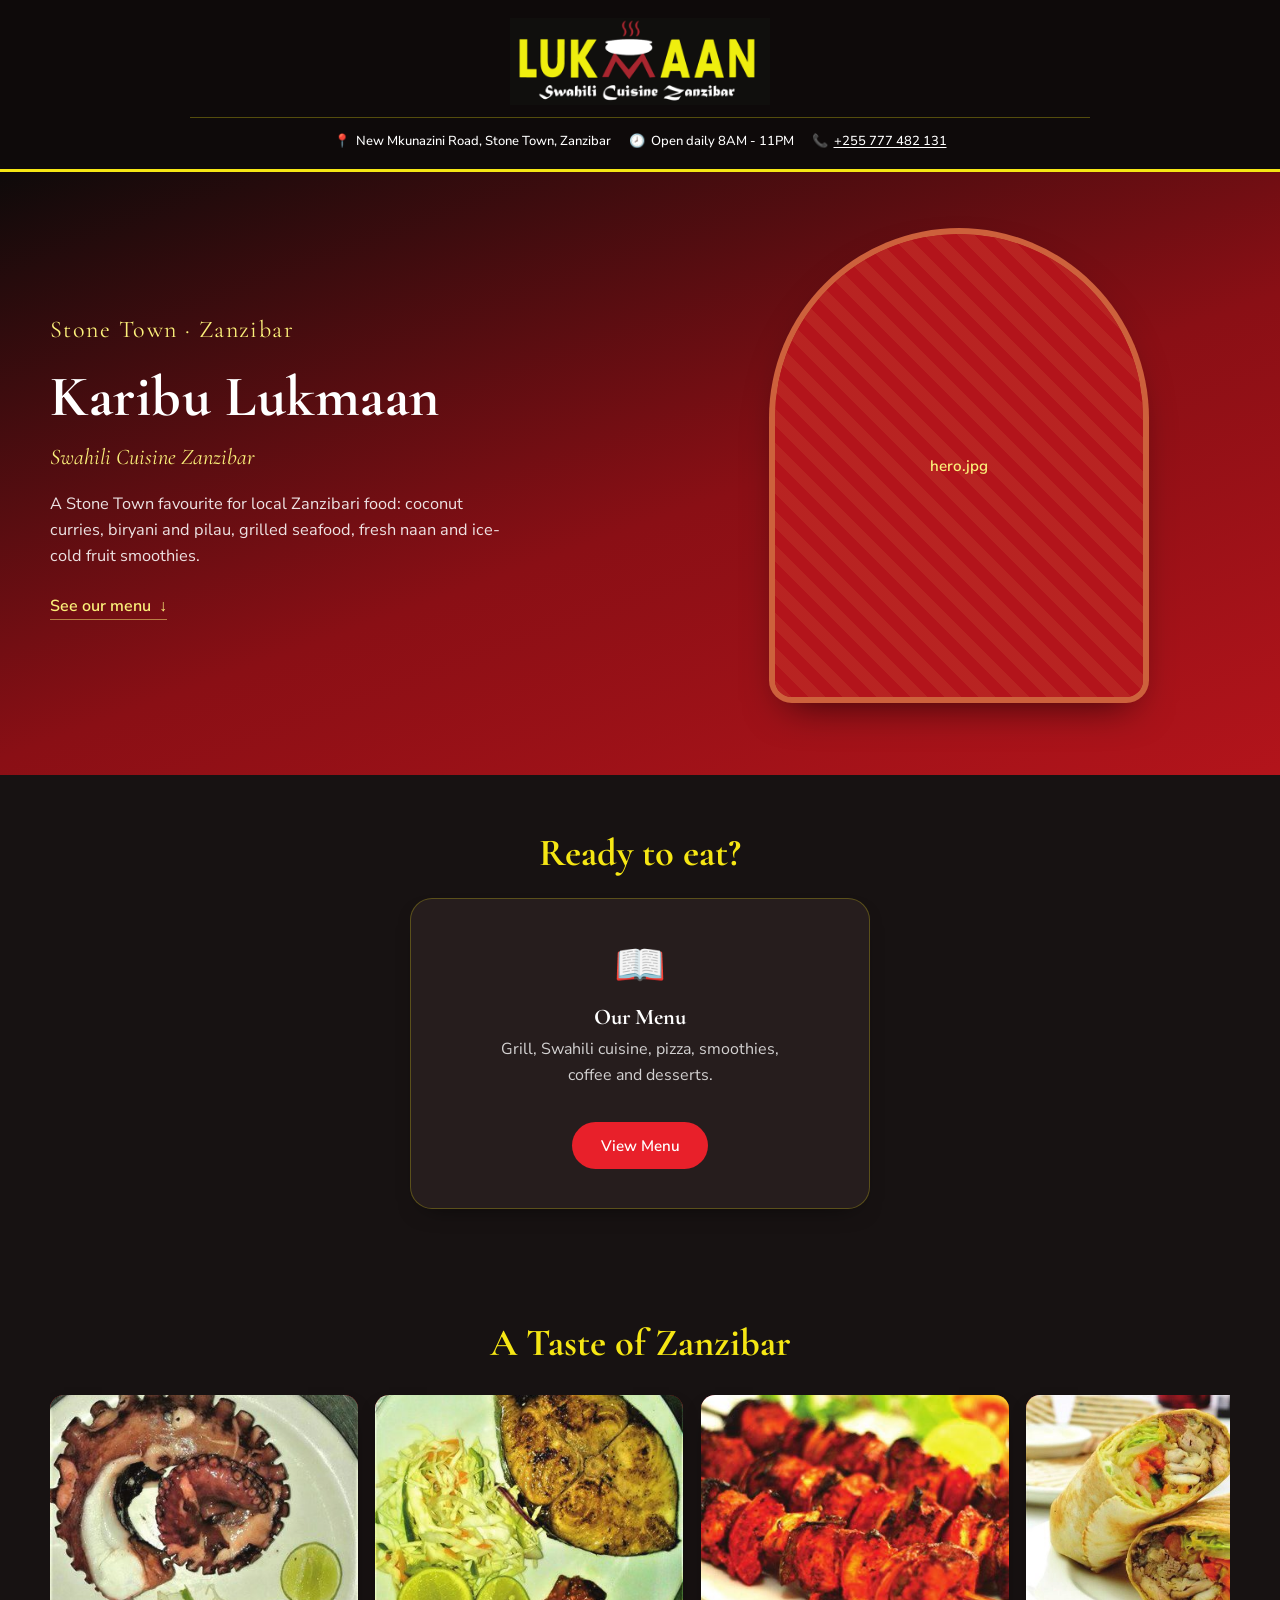
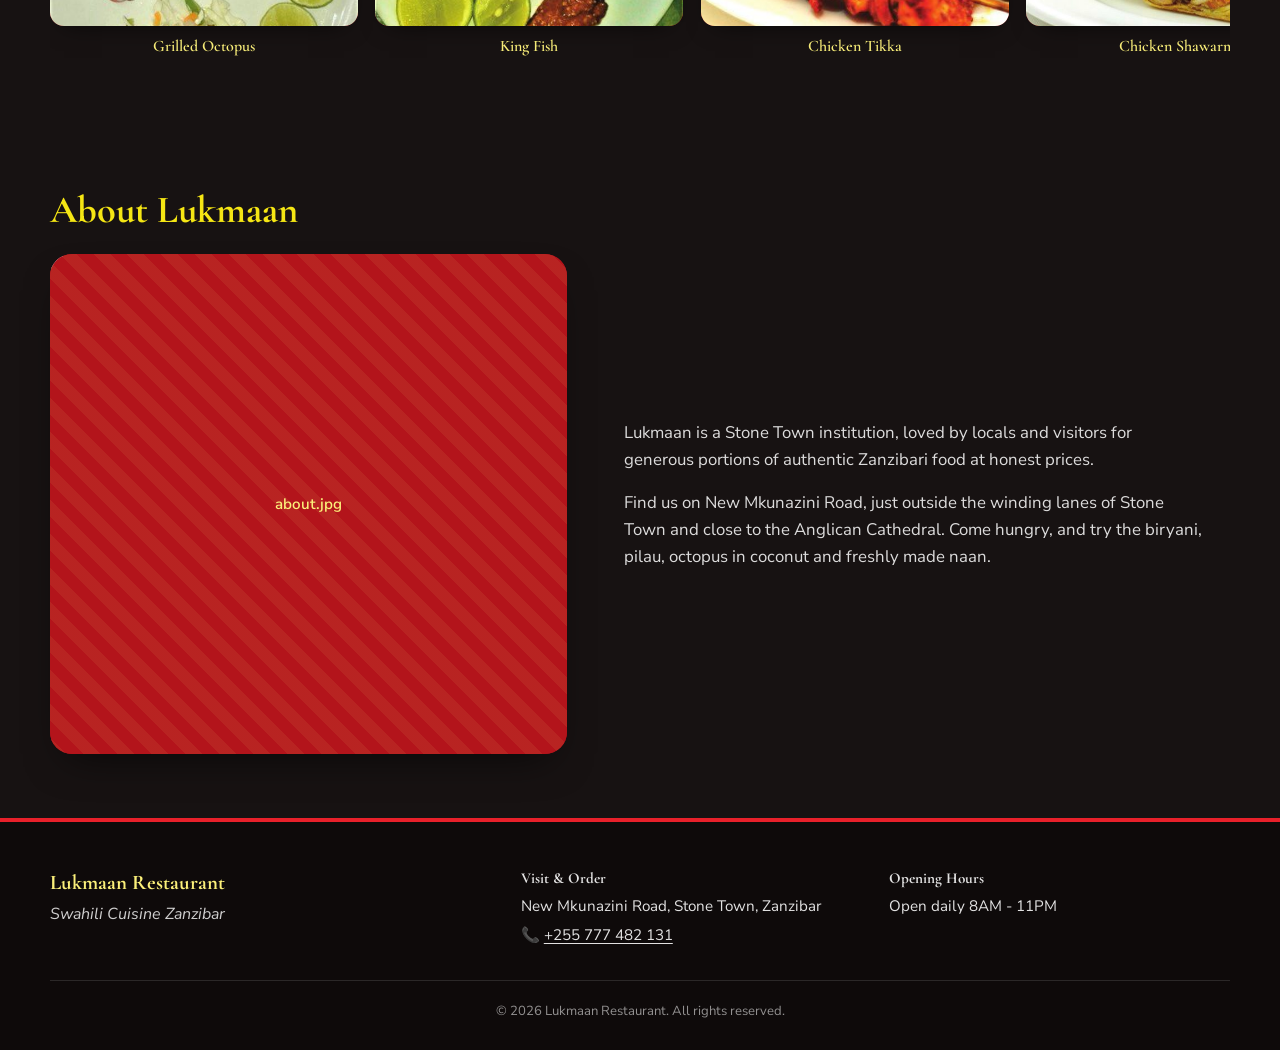
==== index.html @ 4d5173d7 "Update index.html" ====
<!DOCTYPE html>
<html lang="en">
<head>
  <meta charset="UTF-8">
  <meta name="viewport" content="width=device-width, initial-scale=1.0">
  <title>Lukmaan Restaurant | Swahili Cuisine, Stone Town Zanzibar</title>
  <meta name="description" content="Lukmaan Restaurant, Stone Town, Zanzibar. Swahili cuisine, grilled seafood, biryani, pilau, coconut curries, fresh naan and Zanzibar smoothies. View our menu.">

  <link rel="preconnect" href="https://fonts.googleapis.com">
  <link rel="preconnect" href="https://fonts.gstatic.com" crossorigin>
  <link href="https://fonts.googleapis.com/css2?family=Cormorant+Garamond:ital,wght@0,600;0,700;1,600&family=Nunito+Sans:wght@400;600;700;800&display=swap" rel="stylesheet">

  <link rel="stylesheet" href="style.css">
</head>
<body>

  <!-- HEADER -->
  <header class="site-header">
    <div class="header-inner">

      <div class="brand-logo">
        <img src="logo.png" alt="Lukmaan - Swahili Cuisine Zanzibar">
      </div>

      <div class="header-strip">
        <!-- Verify hours and phone with the restaurant before publishing -->
        <div class="header-strip-item">
          <span class="header-icon">📍</span>
          <span>New Mkunazini Road, Stone Town, Zanzibar</span>
        </div>
        <div class="header-strip-item">
          <span class="header-icon">🕗</span>
          <span>Open daily 8AM - 11PM</span>
        </div>
        <div class="header-strip-item">
          <span class="header-icon">📞</span>
          <a href="tel:+255777482131">+255 777 482 131</a>
        </div>
      </div>

    </div>
  </header>

  <main>
    <!-- HERO -->
    <section class="hero" aria-labelledby="hero-heading">
      <div class="hero-inner">
        <div class="hero-text">
          <p class="hero-kicker">Stone Town · Zanzibar</p>
          <h1 id="hero-heading">Karibu Lukmaan</h1>
          <p class="hero-tagline">Swahili Cuisine Zanzibar</p>
          <p class="hero-copy">A Stone Town favourite for local Zanzibari food: coconut curries, biryani and pilau, grilled seafood, fresh naan and ice-cold fruit smoothies.</p>
          <a href="#choose" class="hero-scroll-cta">
            <span>See our menu</span>
            <span class="hero-scroll-arrow" aria-hidden="true">↓</span>
          </a>
        </div>

        <div class="hero-media">
          <div class="hero-image-frame">
            <img src="hero.jpg" alt="Grilled jumbo prawns with salad and lime at Lukmaan"
                 class="hero-image"
                 onerror="this.closest('.hero-image-frame').classList.add('image-fallback')">
            <div class="fallback-label" aria-hidden="true"><span>hero.jpg</span></div>
          </div>
        </div>
      </div>
    </section>

    <!-- MENU LINK -->
    <section class="choose" id="choose" aria-labelledby="choose-heading">
      <h2 id="choose-heading" class="section-heading">Ready to eat?</h2>
      <div class="choice-grid">
        <a href="index1.html" class="choice-card">
          <span class="choice-icon" aria-hidden="true">📖</span>
          <h3>Our Menu</h3>
          <p>Grill, Swahili cuisine, pizza, smoothies, coffee and desserts.</p>
          <span class="choice-button">View Menu</span>
        </a>
      </div>
    </section>

    <!-- FEATURED FOOD -->
    <section class="featured" aria-labelledby="featured-heading">
      <h2 id="featured-heading" class="section-heading">A Taste of Zanzibar</h2>
      <div class="featured-track">
        <figure class="food-card">
          <div class="food-image-frame">
            <img src="octopus.jpg" alt="Grilled octopus" loading="lazy" onerror="this.closest('.food-image-frame').classList.add('image-fallback')">
            <div class="fallback-label" aria-hidden="true"><span>octopus.jpg</span></div>
          </div>
          <figcaption>Grilled Octopus</figcaption>
        </figure>
        <figure class="food-card">
          <div class="food-image-frame">
            <img src="kingfish.jpg" alt="Grilled king fish" loading="lazy" onerror="this.closest('.food-image-frame').classList.add('image-fallback')">
            <div class="fallback-label" aria-hidden="true"><span>kingfish.jpg</span></div>
          </div>
          <figcaption>King Fish</figcaption>
        </figure>
        <figure class="food-card">
          <div class="food-image-frame">
            <img src="tikka.jpg" alt="Indian chicken tikka skewers" loading="lazy" onerror="this.closest('.food-image-frame').classList.add('image-fallback')">
            <div class="fallback-label" aria-hidden="true"><span>tikka.jpg</span></div>
          </div>
          <figcaption>Chicken Tikka</figcaption>
        </figure>
        <figure class="food-card">
          <div class="food-image-frame">
            <img src="shawarma.jpg" alt="Chicken shawarma" loading="lazy" onerror="this.closest('.food-image-frame').classList.add('image-fallback')">
            <div class="fallback-label" aria-hidden="true"><span>shawarma.jpg</span></div>
          </div>
          <figcaption>Chicken Shawarma</figcaption>
        </figure>
        <figure class="food-card">
          <div class="food-image-frame">
            <img src="vitumbua.jpg" alt="Rice vitumbua" loading="lazy" onerror="this.closest('.food-image-frame').classList.add('image-fallback')">
            <div class="fallback-label" aria-hidden="true"><span>vitumbua.jpg</span></div>
          </div>
          <figcaption>Rice Vitumbua</figcaption>
        </figure>
        <figure class="food-card">
          <div class="food-image-frame">
            <img src="samosa.jpg" alt="Fresh samosas" loading="lazy" onerror="this.closest('.food-image-frame').classList.add('image-fallback')">
            <div class="fallback-label" aria-hidden="true"><span>samosa.jpg</span></div>
          </div>
          <figcaption>Samosas</figcaption>
        </figure>
      </div>
    </section>

    <!-- ABOUT -->
    <section class="about" aria-labelledby="about-heading">
      <h2 id="about-heading" class="section-heading section-heading--left">About Lukmaan</h2>
      <div class="about-inner">
        <div class="about-image-frame">
          <img src="about.jpg" alt="Whole grilled fish with salad" loading="lazy" onerror="this.closest('.about-image-frame').classList.add('image-fallback')">
          <div class="fallback-label" aria-hidden="true"><span>about.jpg</span></div>
        </div>
        <div class="about-text">
          <p>Lukmaan is a Stone Town institution, loved by locals and visitors for generous portions of authentic Zanzibari food at honest prices.</p>
          <p>Find us on New Mkunazini Road, just outside the winding lanes of Stone Town and close to the Anglican Cathedral. Come hungry, and try the biryani, pilau, octopus in coconut and freshly made naan.</p>
        </div>
      </div>
    </section>
  </main>

  <!-- FOOTER -->
  <footer class="site-footer">
    <div class="footer-inner">
      <div class="footer-brand">
        <p class="footer-name">Lukmaan Restaurant</p>
        <p class="footer-tagline">Swahili Cuisine Zanzibar</p>
      </div>
      <div class="footer-details">
        <p class="footer-heading">Visit &amp; Order</p>
        <p>New Mkunazini Road, Stone Town, Zanzibar</p>
        <p>📞 <a href="tel:+255777482131">+255 777 482 131</a></p>
      </div>
      <div class="footer-hours">
        <p class="footer-heading">Opening Hours</p>
        <p>Open daily 8AM - 11PM</p>
      </div>
    </div>
    <p class="footer-copyright">© <span id="year"></span> Lukmaan Restaurant. All rights reserved.</p>
  </footer>

  <script src="script.js"></script>
</body>
</html>
---- style.css ----
/* ==========================================================================
   LUKMAAN RESTAURANT — STYLESHEET
   Palette taken from the printed menu and logo: black, blood red and
   bright yellow-orange.
   ========================================================================== */

/* ---------- 1. Design tokens ---------- */
/* Colours taken from the printed menu and logo: black, blood red, flame
   red and bright yellow-orange, with white text. */
:root {
  --black:         #0E0A0A;
  --page:          #171212;
  --charcoal:      #261D1D;
  --red-deep:      #8A0F15;
  --red:           #B3141B;
  --red-bright:    #E8202A;
  --yellow-light:  #FBF07A;
  --yellow:        #F5E614;
  --white:         #FFFFFF;
  --logo-bg:       #E4E4EC;

  /* Typography */
  --font-display: 'Cormorant Garamond', Georgia, serif;
  --font-body: 'Nunito Sans', -apple-system, BlinkMacSystemFont, 'Segoe UI', sans-serif;

  /* Layout */
  --max-width: 1180px;
  --radius-lg: 22px;
  --radius-md: 14px;
  --radius-sm: 8px;
  --shadow-soft: 0 18px 40px -18px rgba(0, 0, 0, 0.7);

  --transition-fast: 180ms ease;
  --transition-med: 320ms cubic-bezier(0.22, 0.61, 0.36, 1);
}

/* =========================================================================
   RESET & BASE
   ========================================================================= */

* { box-sizing: border-box; }

html { scroll-behavior: smooth; }

@media (prefers-reduced-motion: reduce) {
  html { scroll-behavior: auto; }
  * {
    animation-duration: 0.01ms !important;
    transition-duration: 0.01ms !important;
  }
}

body {
  margin: 0;
  background: var(--page);
  color: var(--white);
  font-family: var(--font-body);
  -webkit-font-smoothing: antialiased;
  overflow-x: hidden;
}

h1, h2, h3 { font-family: var(--font-display); margin: 0 0 0.4em; line-height: 1.15; font-weight: 700; }
p { margin: 0 0 1em; line-height: 1.6; }
img { max-width: 100%; display: block; }
button { font-family: inherit; }
a { color: inherit; }

.section-heading {
  text-align: center;
  font-size: clamp(1.7rem, 5vw, 2.4rem);
  color: var(--yellow);
  margin-bottom: 1.4rem;
}
.section-heading--left { text-align: left; }

/* =========================================================================
   HEADER
   ========================================================================= */

.site-header {
  position: sticky;
  top: 0;
  z-index: 100;
  background: var(--black);
  color: var(--white);
  border-bottom: 3px solid var(--yellow);
  padding: 18px 20px;
}

.header-inner {
  width: 100%;
  max-width: 900px;
  margin: 0 auto;
  display: grid;
  /* Logo | Restaurant information */
  grid-template-columns: 105px minmax(0, 1fr);
  column-gap: 20px;
  row-gap: 14px;
  align-items: center;
}

/* ---------- Restaurant logo ---------- */
.brand-logo {
  width: 105px;
  height: 105px;
  display: flex;
  align-items: center;
  justify-content: center;
  flex-shrink: 0;
}
.brand-logo img { width: 100%; height: 100%; object-fit: contain; display: block; border-radius: 12px; }

/* ---------- Brand text ---------- */
.brand-copy { min-width: 0; }

.brand-name {
  margin: 0 0 5px;
  font-family: var(--font-display);
  font-weight: 700;
  font-size: clamp(26px, 6.5vw, 36px);
  line-height: 1.05;
  color: var(--yellow);
}

.brand-tagline {
  margin: 0;
  font-family: var(--font-body);
  font-size: 14px;
  line-height: 1.4;
  color: var(--white);
  opacity: 0.85;
  font-weight: 500;
}

/* ---------- Header information ---------- */
.header-strip {
  grid-column: 1 / -1;
  width: 100%;
  display: flex;
  flex-wrap: wrap;
  gap: 8px 18px;
  padding-top: 14px;
  border-top: 1px solid rgba(245, 230, 20, 0.3);
}

.header-strip-item {
  display: flex;
  align-items: flex-start;
  gap: 6px;
  min-width: 0;
  font-size: 13px;
  line-height: 1.5;
  color: var(--white);
  font-weight: 500;
}

.header-strip-item a {
  color: var(--white);
  text-decoration: underline;
  text-decoration-thickness: 1px;
  text-underline-offset: 2px;
}
.header-strip-item a:hover { color: var(--yellow); }

.header-icon { flex-shrink: 0; }

/* ---------- Mobile header ---------- */
@media (max-width: 600px) {
  .site-header { padding: 16px 14px 14px; }

  .header-inner {
    grid-template-columns: 92px minmax(0, 1fr);
    column-gap: 14px;
    row-gap: 12px;
  }

  .brand-logo { width: 92px; height: 92px; }
  .brand-name { font-size: 27px; line-height: 1.03; }
  .brand-tagline { font-size: 12px; }

  .header-strip {
    flex-direction: column;
    gap: 6px;
    padding-top: 12px;
  }
  .header-strip-item { font-size: 12.5px; }
}

/* ---------- Very small phones ---------- */
@media (max-width: 380px) {
  .header-inner { grid-template-columns: 82px minmax(0, 1fr); column-gap: 12px; }
  .brand-logo { width: 82px; height: 82px; }
  .brand-name { font-size: 24px; }
  .brand-tagline { font-size: 11px; }
  .header-strip-item { font-size: 12px; }
}

/* ---------- 4. Hero section ---------- */
.hero {
  background: linear-gradient(160deg, var(--black) 0%, var(--red-deep) 55%, var(--red) 100%);
  padding: 3.5rem 1.25rem 4.5rem;
}

.hero-inner {
  max-width: var(--max-width);
  margin: 0 auto;
  display: grid;
  grid-template-columns: 1fr;
  gap: 2.5rem;
  align-items: center;
}

.hero-text { color: var(--white); text-align: center; }

.hero-kicker {
  font-family: var(--font-display);
  font-size: 1.5rem;
  letter-spacing: 0.06em;
  color: var(--yellow-light);
  margin-bottom: 0.6em;
}

.hero-text h1 {
  color: var(--white);
  font-size: clamp(2.4rem, 8vw, 3.6rem);
  margin-bottom: 0.15em;
}

.hero-tagline {
  font-family: var(--font-display);
  font-style: italic;
  color: var(--yellow-light);
  font-size: clamp(1.1rem, 3vw, 1.4rem);
  margin-bottom: 0.7em;
}

.hero-copy {
  max-width: 46ch;
  margin-left: auto;
  margin-right: auto;
  color: rgba(255, 255, 255, 0.88);
  font-size: 1.02rem;
}

.hero-scroll-cta {
  display: inline-flex;
  align-items: center;
  gap: 0.5rem;
  margin-top: 0.6rem;
  color: var(--yellow-light);
  font-weight: 600;
  text-decoration: none;
  border-bottom: 1px solid rgba(251, 240, 122, 0.5);
  padding-bottom: 2px;
  transition: gap var(--transition-fast), color var(--transition-fast);
}
.hero-scroll-cta:hover { gap: 0.85rem; color: var(--yellow); }
.hero-scroll-arrow { display: inline-block; animation: bob 2.2s ease-in-out infinite; }

@keyframes bob {
  0%, 100% { transform: translateY(0); }
  50% { transform: translateY(4px); }
}

.hero-media { display: flex; justify-content: center; }

.hero-image-frame {
  width: min(100%, 380px);
  aspect-ratio: 4 / 5;
  border-radius: 200px 200px 24px 24px;
  overflow: hidden;
  border: 6px solid rgba(251, 240, 122, 0.35);
  box-shadow: var(--shadow-soft);
  position: relative;
  background: var(--red);
}
.hero-image-frame .hero-image { width: 100%; height: 100%; object-fit: cover; }

/* Fallback placeholder styling shared by hero + food + about images */
.fallback-label {
  display: none;
  position: absolute;
  inset: 0;
  flex-direction: column;
  align-items: center;
  justify-content: center;
  text-align: center;
  gap: 0.3rem;
  padding: 1rem;
  color: var(--yellow-light);
  background:
    repeating-linear-gradient(45deg, rgba(251, 240, 122, 0.07) 0 12px, transparent 12px 24px),
    var(--red);
  font-family: var(--font-body);
}
.fallback-label span { font-weight: 600; font-size: 0.95rem; }
.fallback-label small { opacity: 0.75; font-size: 0.75rem; }
.image-fallback .fallback-label { display: flex; }
.image-fallback img { display: none; }

/* ---------- 5. Choose section ---------- */
.choose {
  max-width: var(--max-width);
  margin: 0 auto;
  padding: 3.5rem 1.25rem;
}

.choice-grid {
  display: grid;
  grid-template-columns: 1fr;
  gap: 1.5rem;
  max-width: 460px;
  margin: 0 auto;
}

.choice-card {
  display: flex;
  flex-direction: column;
  align-items: center;
  text-align: center;
  background: var(--charcoal);
  border: 1px solid rgba(245, 230, 20, 0.25);
  border-radius: var(--radius-lg);
  padding: 2.4rem 1.75rem;
  min-height: 220px;
  justify-content: center;
  text-decoration: none;
  box-shadow: 0 10px 26px -16px rgba(0, 0, 0, 0.8);
  transition: transform var(--transition-med), box-shadow var(--transition-med), border-color var(--transition-med);
}

.choice-card:hover,
.choice-card:focus-visible {
  transform: translateY(-6px);
  box-shadow: var(--shadow-soft);
  border-color: var(--yellow);
}

.choice-icon { font-size: 2.6rem; margin-bottom: 0.6rem; }
.choice-card h3 { font-size: 1.4rem; margin-bottom: 0.35em; }
.choice-card p { color: var(--white); opacity: 0.8; max-width: 32ch; }

.choice-button {
  margin-top: 1.1rem;
  display: inline-block;
  background: var(--red-bright);
  color: var(--white);
  font-weight: 600;
  font-size: 0.95rem;
  padding: 0.85rem 1.8rem;
  border-radius: 999px;
  transition: background var(--transition-fast), color var(--transition-fast);
}
.choice-card:hover .choice-button { background: var(--yellow); color: var(--black); }

/* ---------- 6. Featured food section ---------- */
.featured { background: var(--page); padding: 3.5rem 0; }
.featured .section-heading { padding: 0 1.25rem; }

.featured-track {
  max-width: var(--max-width);
  margin: 0 auto;
  padding: 0.5rem 1.25rem 0.75rem;
  display: grid;
  grid-auto-flow: column;
  grid-auto-columns: 72%;
  gap: 1.1rem;
  overflow-x: auto;
  scroll-snap-type: x mandatory;
  scrollbar-width: thin;
  scrollbar-color: var(--red) transparent;
}

.food-card { margin: 0; scroll-snap-align: start; }

.food-image-frame {
  position: relative;
  aspect-ratio: 4 / 3;
  border-radius: var(--radius-md);
  overflow: hidden;
  background: var(--red);
  box-shadow: 0 10px 24px -14px rgba(0, 0, 0, 0.8);
}
.food-image-frame img {
  width: 100%; height: 100%; object-fit: cover;
  transition: transform var(--transition-med);
}
.food-card:hover .food-image-frame img { transform: scale(1.06); }

.food-card figcaption {
  margin-top: 0.6rem;
  font-family: var(--font-display);
  font-weight: 600;
  color: var(--yellow-light);
  text-align: center;
}

/* ---------- 7. About section ---------- */
.about { padding: 4rem 1.25rem; }

.about-inner {
  max-width: var(--max-width);
  margin: 0 auto;
  display: grid;
  grid-template-columns: 1fr;
  gap: 2rem;
  align-items: center;
}

.about-image-frame {
  position: relative;
  aspect-ratio: 1080 / 1044;
  width: 100%;
  border-radius: var(--radius-lg);
  overflow: hidden;
  background: var(--red);
  box-shadow: var(--shadow-soft);
}
.about-image-frame img { width: 100%; height: 100%; object-fit: contain; display: block; }

.about-text { max-width: var(--max-width); margin: 0 auto; }
.about-text p {
  font-size: 1.05rem;
  color: var(--white);
  opacity: 0.85;
  max-width: 58ch;
}
.about-text a { color: var(--yellow-light); text-underline-offset: 3px; }
.about > .section-heading { max-width: var(--max-width); margin-left: auto; margin-right: auto; }

/* ---------- 9. Footer ---------- */
.site-footer {
  background: var(--black);
  color: var(--white);
  border-top: 4px solid var(--red-bright);
  padding: 2.75rem 1.25rem 1.75rem;
}

.footer-inner {
  max-width: var(--max-width);
  margin: 0 auto;
  display: grid;
  grid-template-columns: 1fr;
  gap: 1.75rem;
  text-align: center;
}

.footer-name {
  font-family: var(--font-display);
  font-size: 1.3rem;
  font-weight: 700;
  color: var(--yellow-light);
  margin-bottom: 0.15em;
}

.footer-tagline { font-style: italic; color: rgba(255, 255, 255, 0.8); margin-bottom: 0; }

.footer-heading {
  font-family: var(--font-display);
  font-weight: 700;
  color: var(--yellow-light);
  margin-bottom: 0.4em;
}

.footer-details p,
.footer-hours p { margin-bottom: 0.3em; font-size: 0.95rem; color: rgba(255, 255, 255, 0.88); }

.footer-details a { text-underline-offset: 3px; }
.footer-details a:hover { color: var(--yellow-light); }

.footer-copyright {
  max-width: var(--max-width);
  margin: 1.75rem auto 0;
  font-size: 0.82rem;
  color: rgba(255, 255, 255, 0.55);
  text-align: center;
  padding-top: 1.25rem;
  border-top: 1px solid rgba(255, 255, 255, 0.12);
}

/* ---------- 10. Scroll-reveal animation ---------- */
.reveal {
  opacity: 0;
  transform: translateY(18px);
  transition: opacity 0.7s ease, transform 0.7s ease;
}
.reveal.is-visible { opacity: 1; transform: translateY(0); }

/* ---------- 11. Tablet & desktop breakpoints ---------- */
@media (min-width: 640px) {
  .featured-track { grid-auto-columns: 45%; }
}

@media (min-width: 860px) {
  .hero-inner { grid-template-columns: 1.05fr 0.95fr; text-align: left; }
  .hero-text { text-align: left; }
  .hero-copy { margin-left: 0; }

  .about-inner { grid-template-columns: 0.9fr 1.1fr; }

  .featured-track { grid-auto-columns: 27%; }

  .footer-inner { grid-template-columns: 1.3fr 1fr 1fr; text-align: left; }
}


/* =========================================================================
   LUKMAAN HEADER OVERRIDES (wide logo, centred, info strip below)
   ========================================================================= */
.header-inner {
  grid-template-columns: 1fr;
  justify-items: center;
  row-gap: 12px;
}
.brand-logo { width: min(260px, 70vw); height: auto; }
.brand-logo img { height: auto; border-radius: 0; }
.header-strip { justify-content: center; }
.hero-text h1 { letter-spacing: 0.01em; }
@media (max-width: 600px) {
  .header-inner { grid-template-columns: 1fr; }
  .brand-logo { width: min(220px, 64vw); height: auto; }
  .header-strip { align-items: center; }
}
@media (max-width: 380px) {
  .header-inner { grid-template-columns: 1fr; }
  .brand-logo { width: 190px; height: auto; }
}
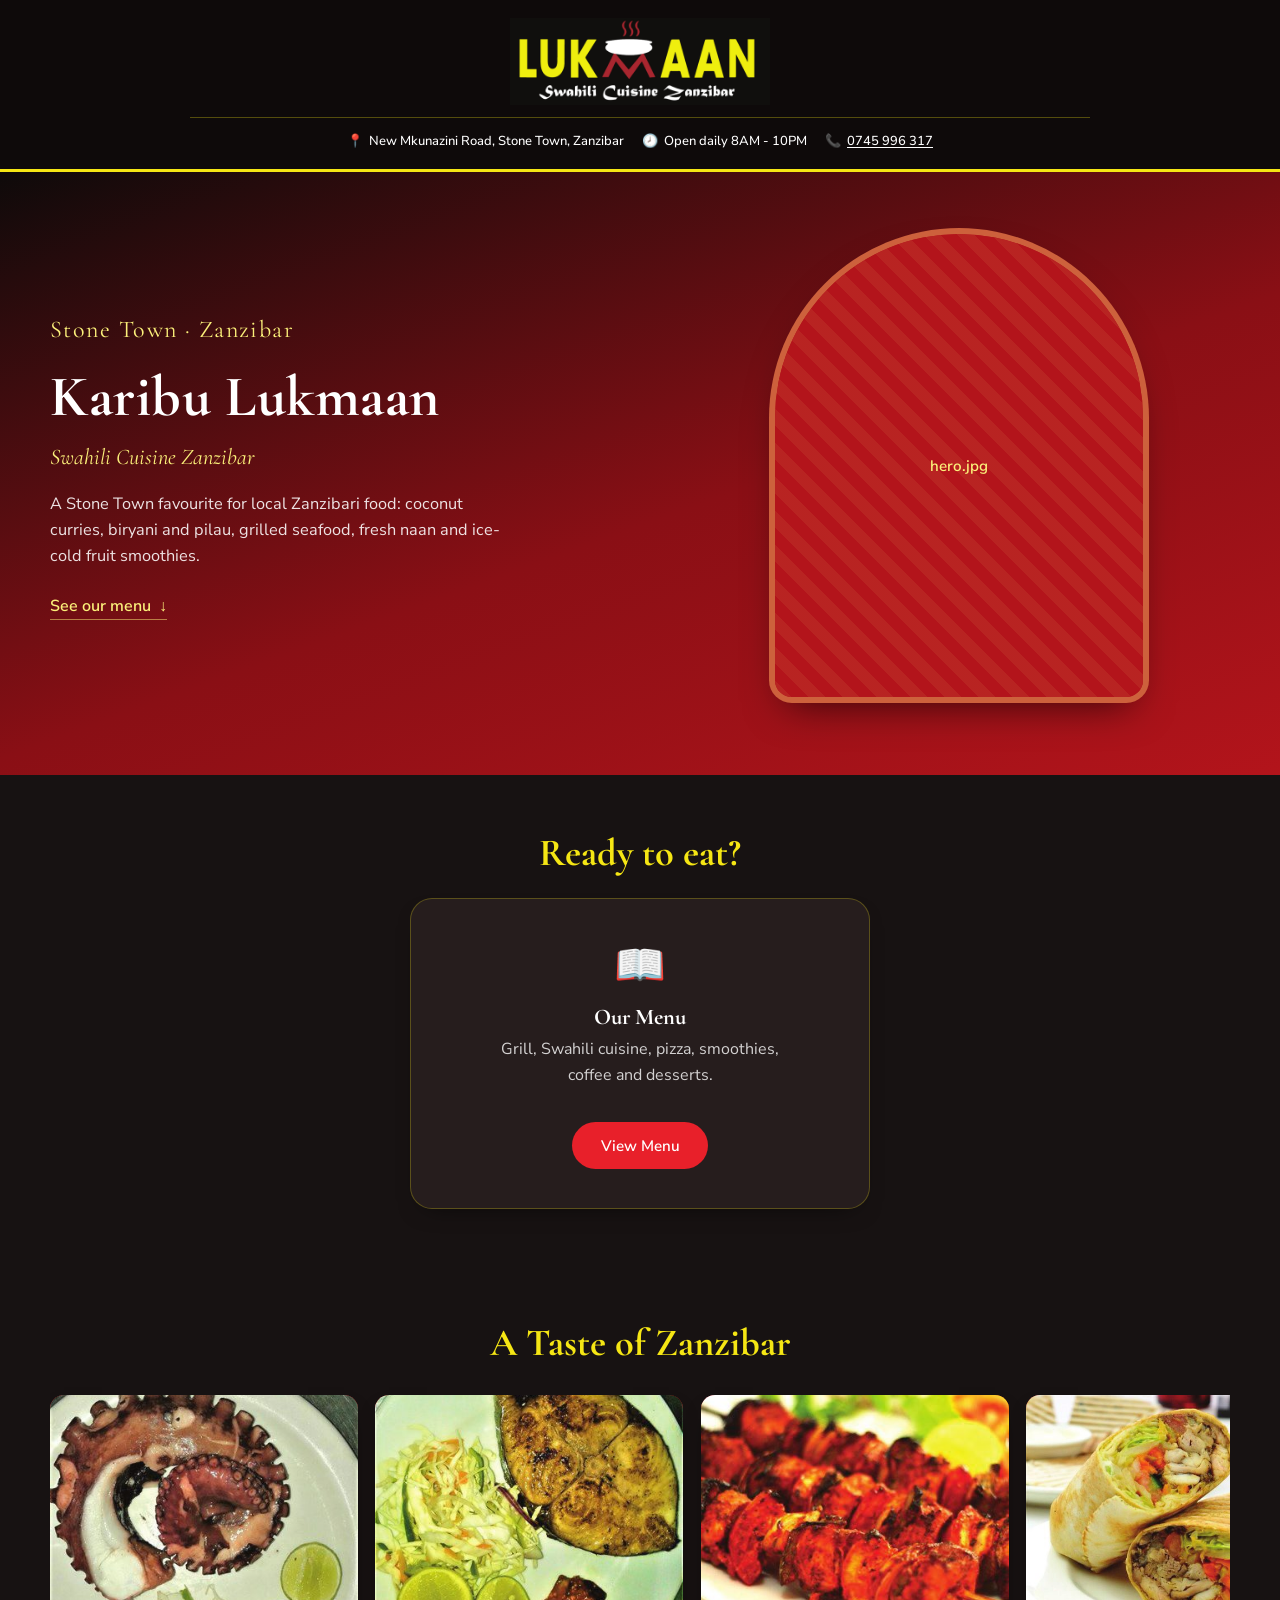
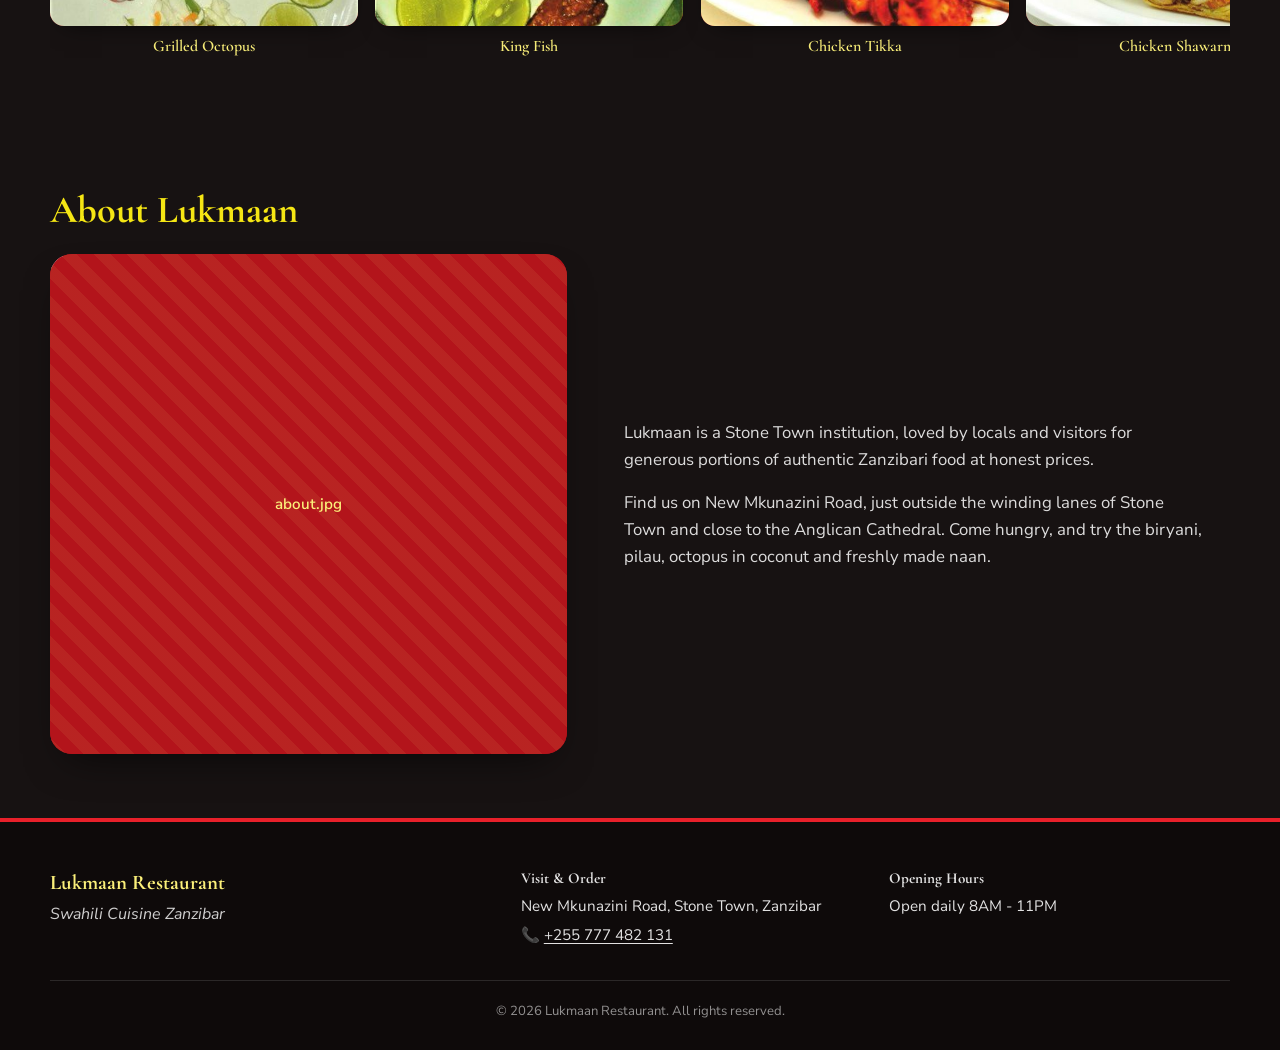
==== commit e96c437f: "Update index.html" ====
--- a/index.html
+++ b/index.html
@@ -30,11 +30,11 @@
         </div>
         <div class="header-strip-item">
           <span class="header-icon">🕗</span>
-          <span>Open daily 8AM - 11PM</span>
+          <span>Open daily 8AM - 10PM</span>
         </div>
         <div class="header-strip-item">
           <span class="header-icon">📞</span>
-          <a href="tel:+255777482131">+255 777 482 131</a>
+          <a href="tel:+255745996317">0745 996 317</a>
         </div>
       </div>
 
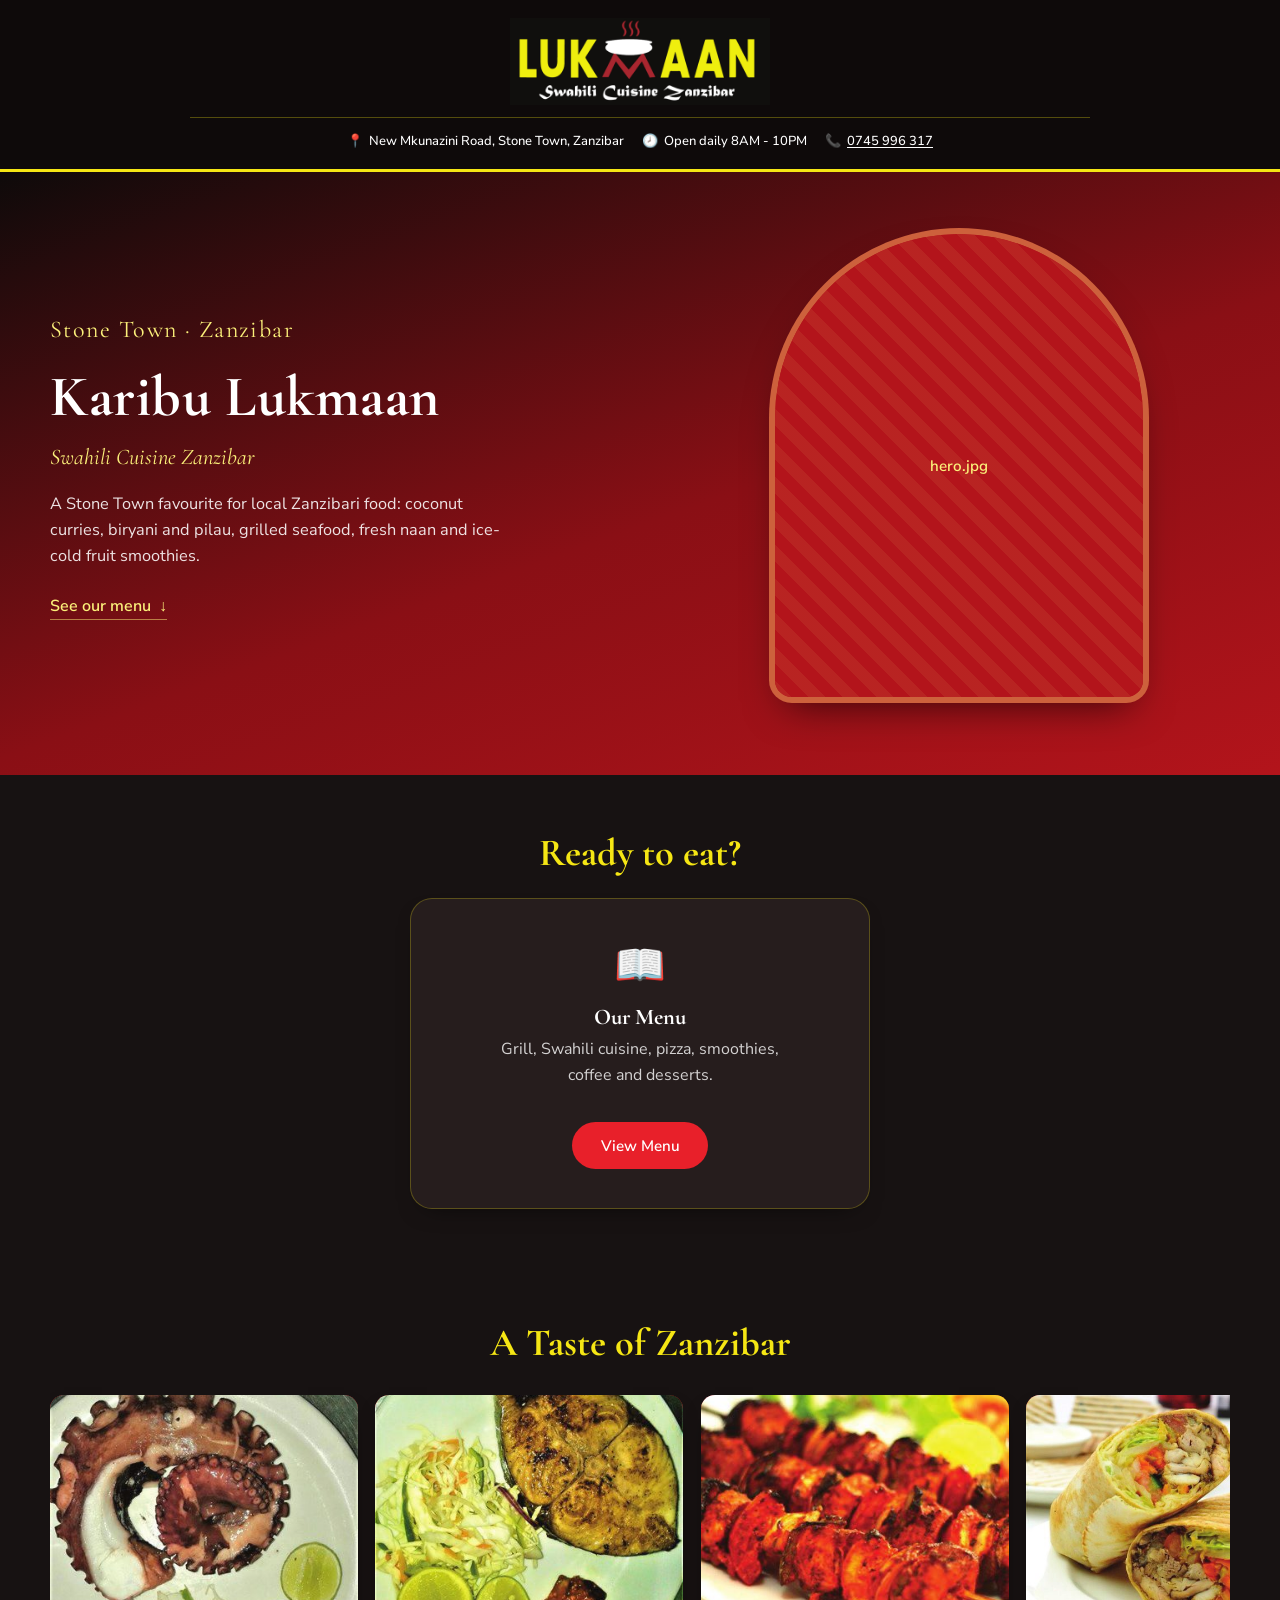
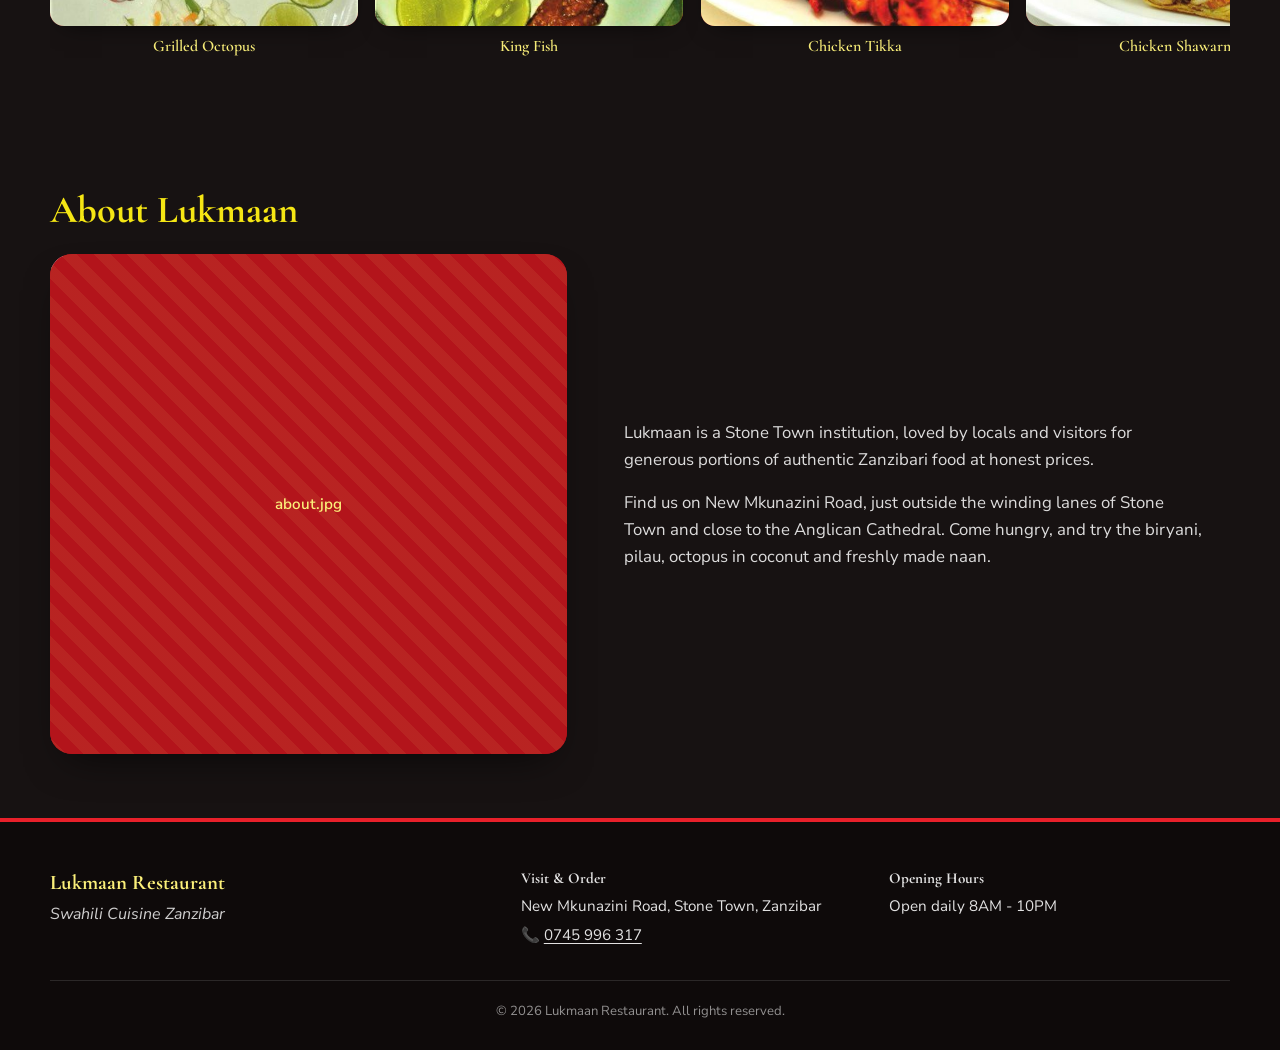
==== commit 920b6a26: "Update index.html" ====
--- a/index.html
+++ b/index.html
@@ -155,11 +155,11 @@
       <div class="footer-details">
         <p class="footer-heading">Visit &amp; Order</p>
         <p>New Mkunazini Road, Stone Town, Zanzibar</p>
-        <p>📞 <a href="tel:+255777482131">+255 777 482 131</a></p>
+        <p>📞 <a href="tel:+255745996317">0745 996 317</a></p>
       </div>
       <div class="footer-hours">
         <p class="footer-heading">Opening Hours</p>
-        <p>Open daily 8AM - 11PM</p>
+        <p>Open daily 8AM - 10PM</p>
       </div>
     </div>
     <p class="footer-copyright">© <span id="year"></span> Lukmaan Restaurant. All rights reserved.</p>
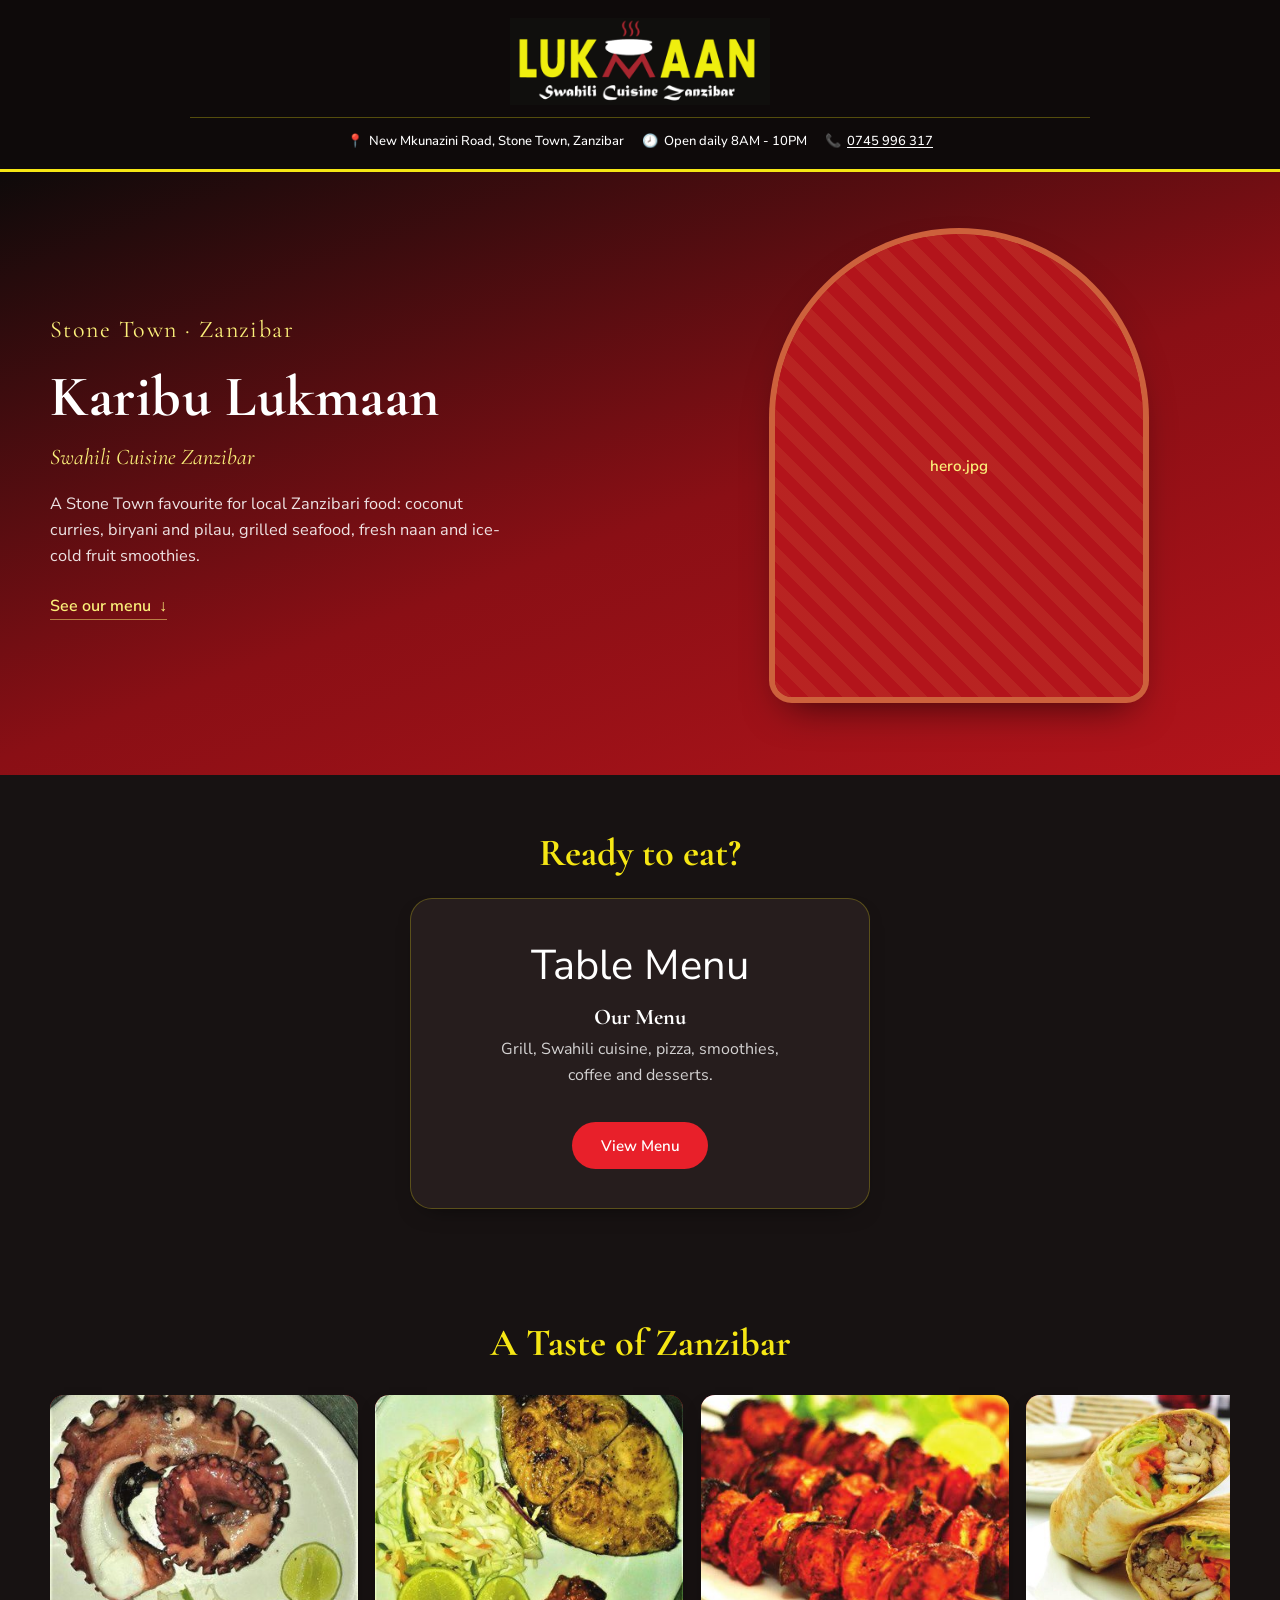
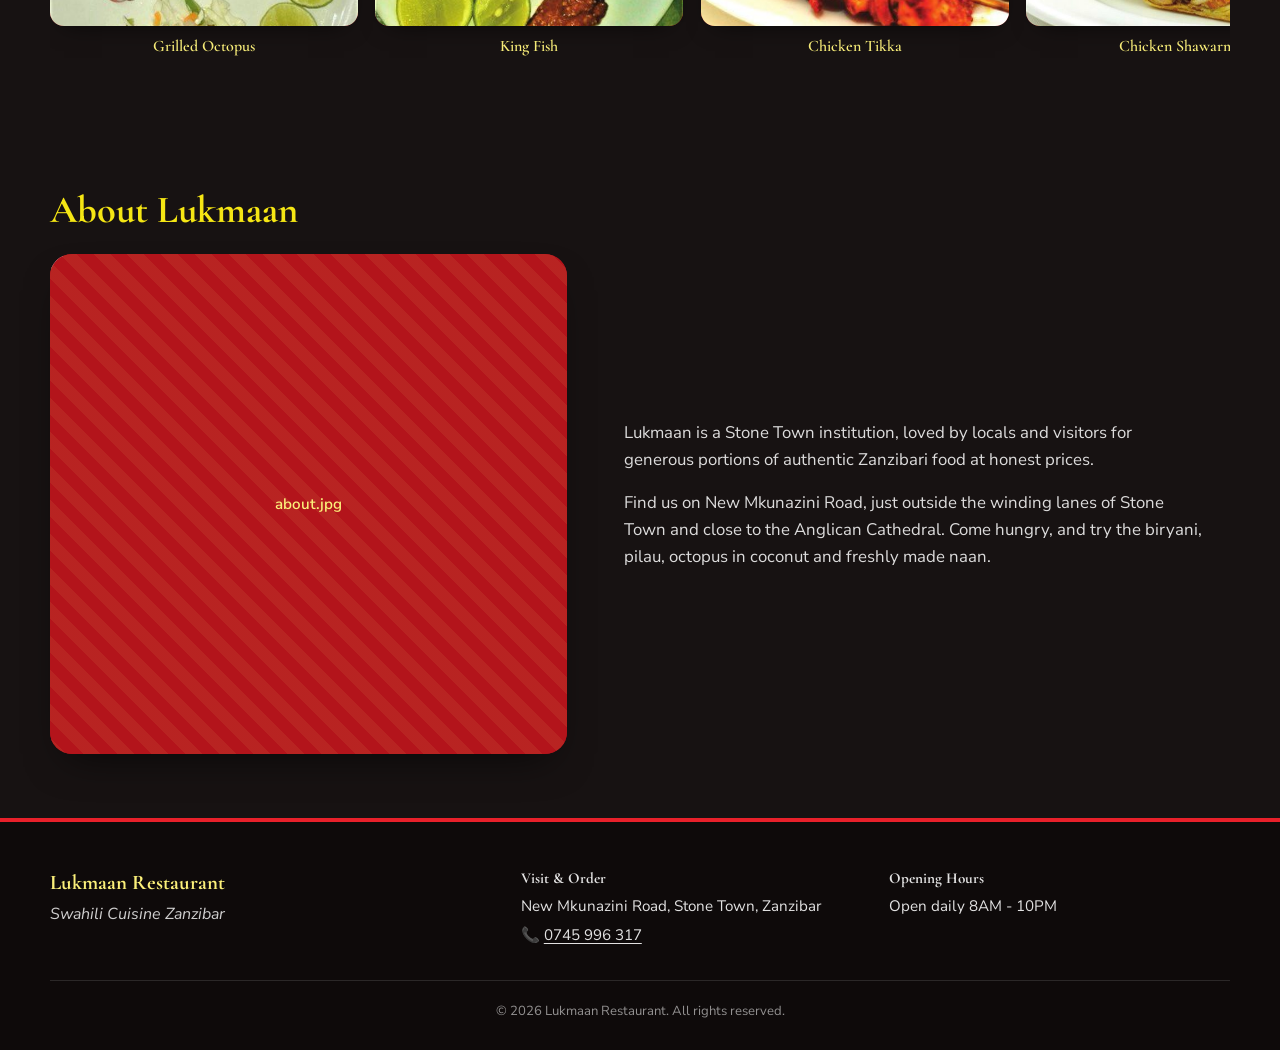
==== commit 84d1fd69: "Update index.html" ====
--- a/index.html
+++ b/index.html
@@ -72,7 +72,7 @@
       <h2 id="choose-heading" class="section-heading">Ready to eat?</h2>
       <div class="choice-grid">
         <a href="index1.html" class="choice-card">
-          <span class="choice-icon" aria-hidden="true">📖</span>
+          <span class="choice-icon" aria-hidden="true">Table Menu</span>
           <h3>Our Menu</h3>
           <p>Grill, Swahili cuisine, pizza, smoothies, coffee and desserts.</p>
           <span class="choice-button">View Menu</span>
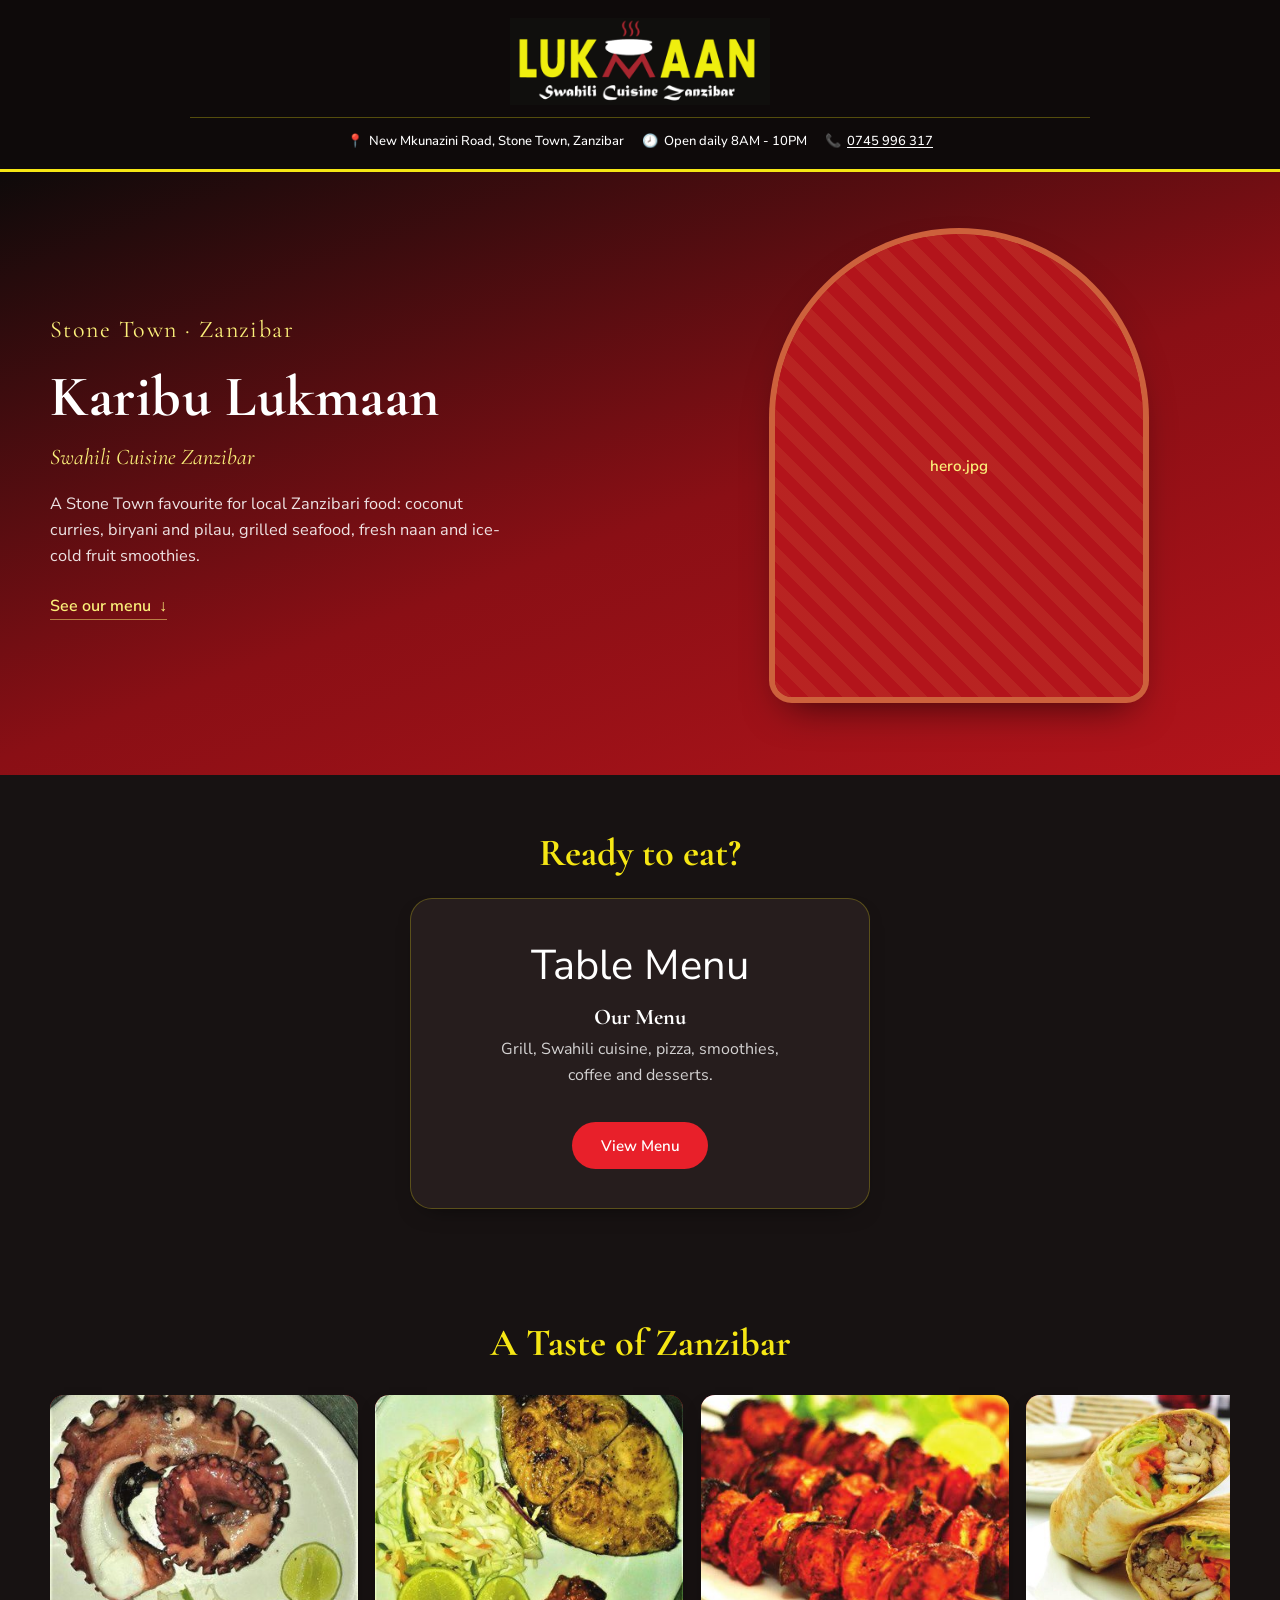
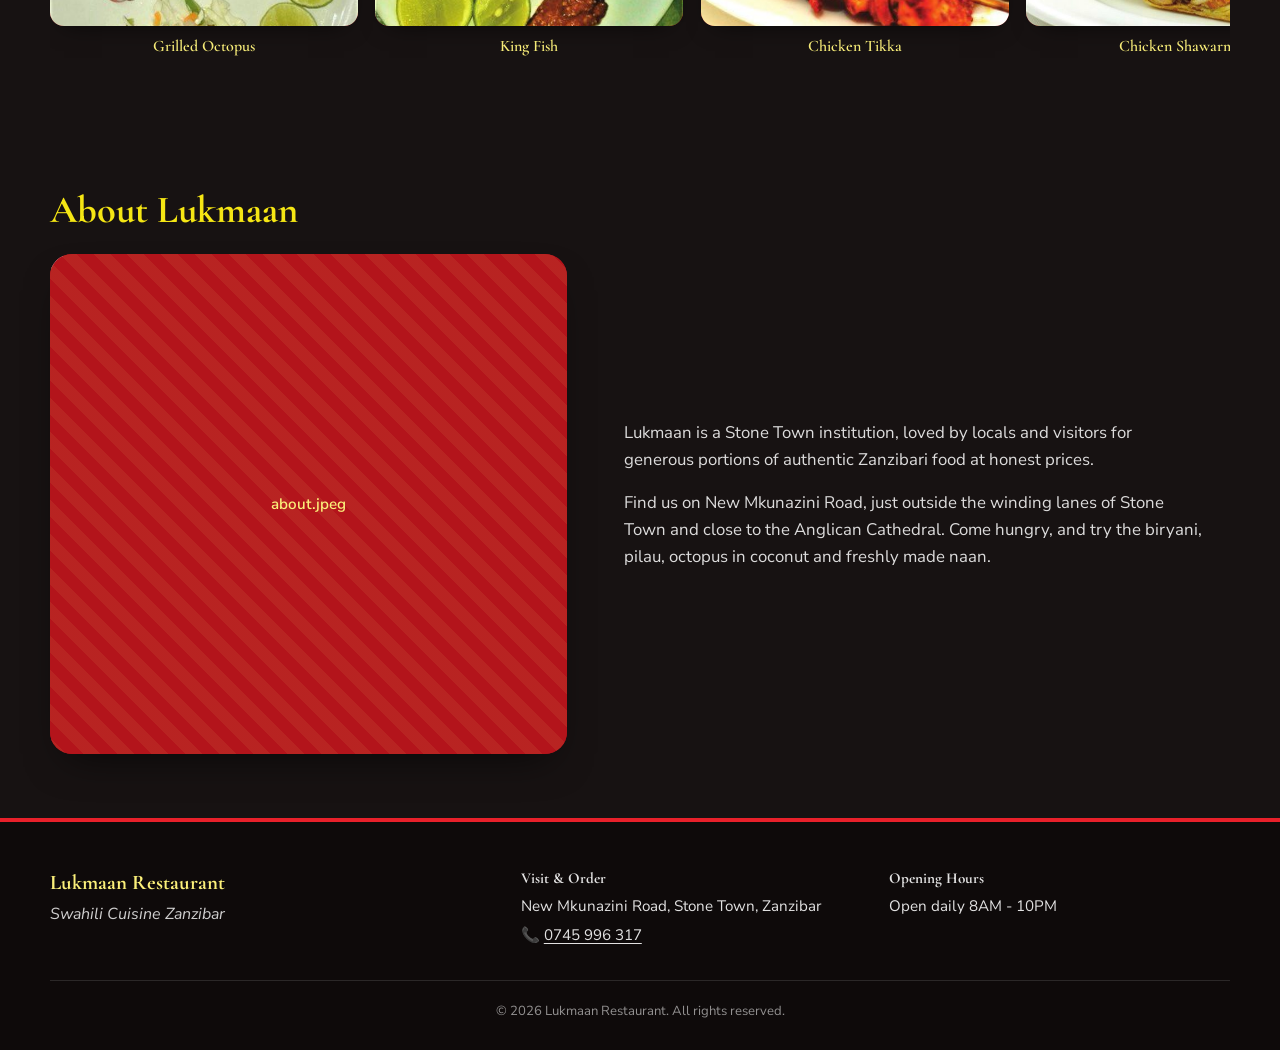
==== commit 329f143c: "Update index.html" ====
--- a/index.html
+++ b/index.html
@@ -135,7 +135,7 @@
       <div class="about-inner">
         <div class="about-image-frame">
           <img src="about.jpg" alt="Whole grilled fish with salad" loading="lazy" onerror="this.closest('.about-image-frame').classList.add('image-fallback')">
-          <div class="fallback-label" aria-hidden="true"><span>about.jpg</span></div>
+          <div class="fallback-label" aria-hidden="true"><span>about.jpeg</span></div>
         </div>
         <div class="about-text">
           <p>Lukmaan is a Stone Town institution, loved by locals and visitors for generous portions of authentic Zanzibari food at honest prices.</p>
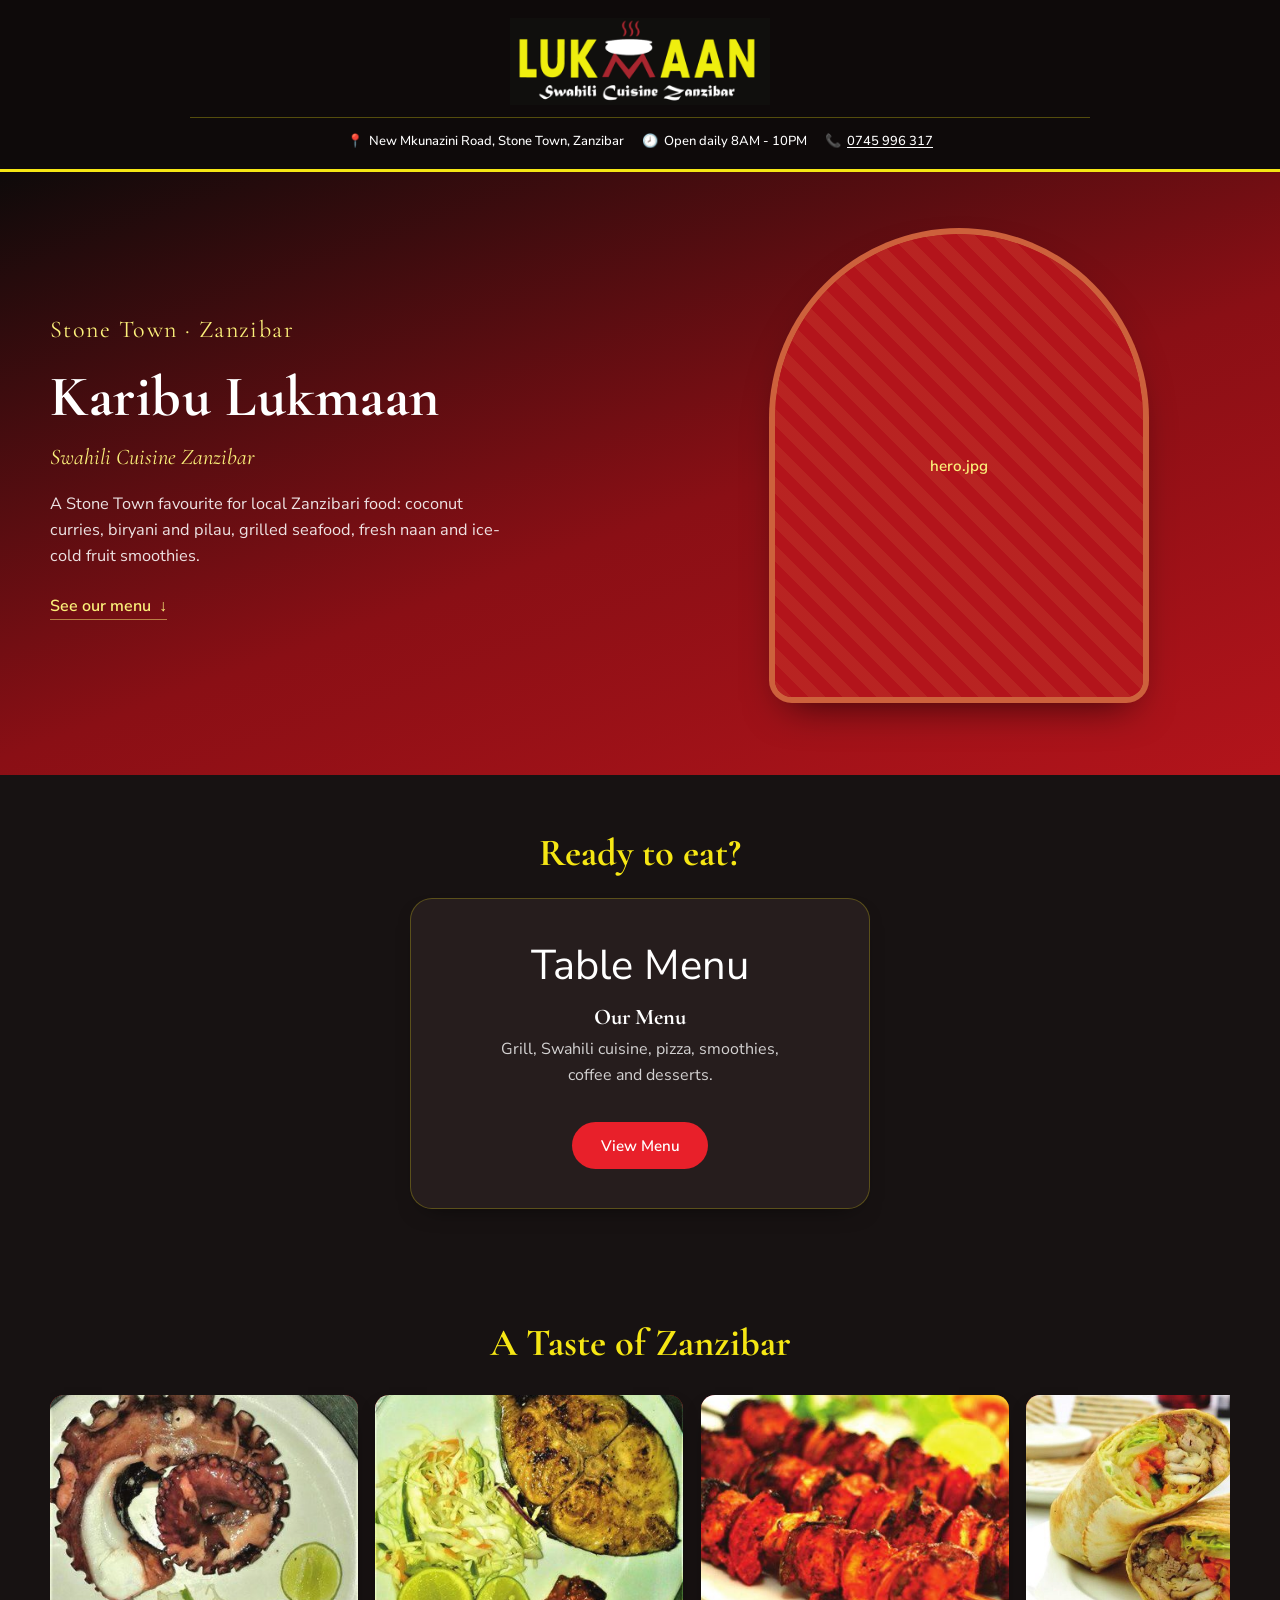
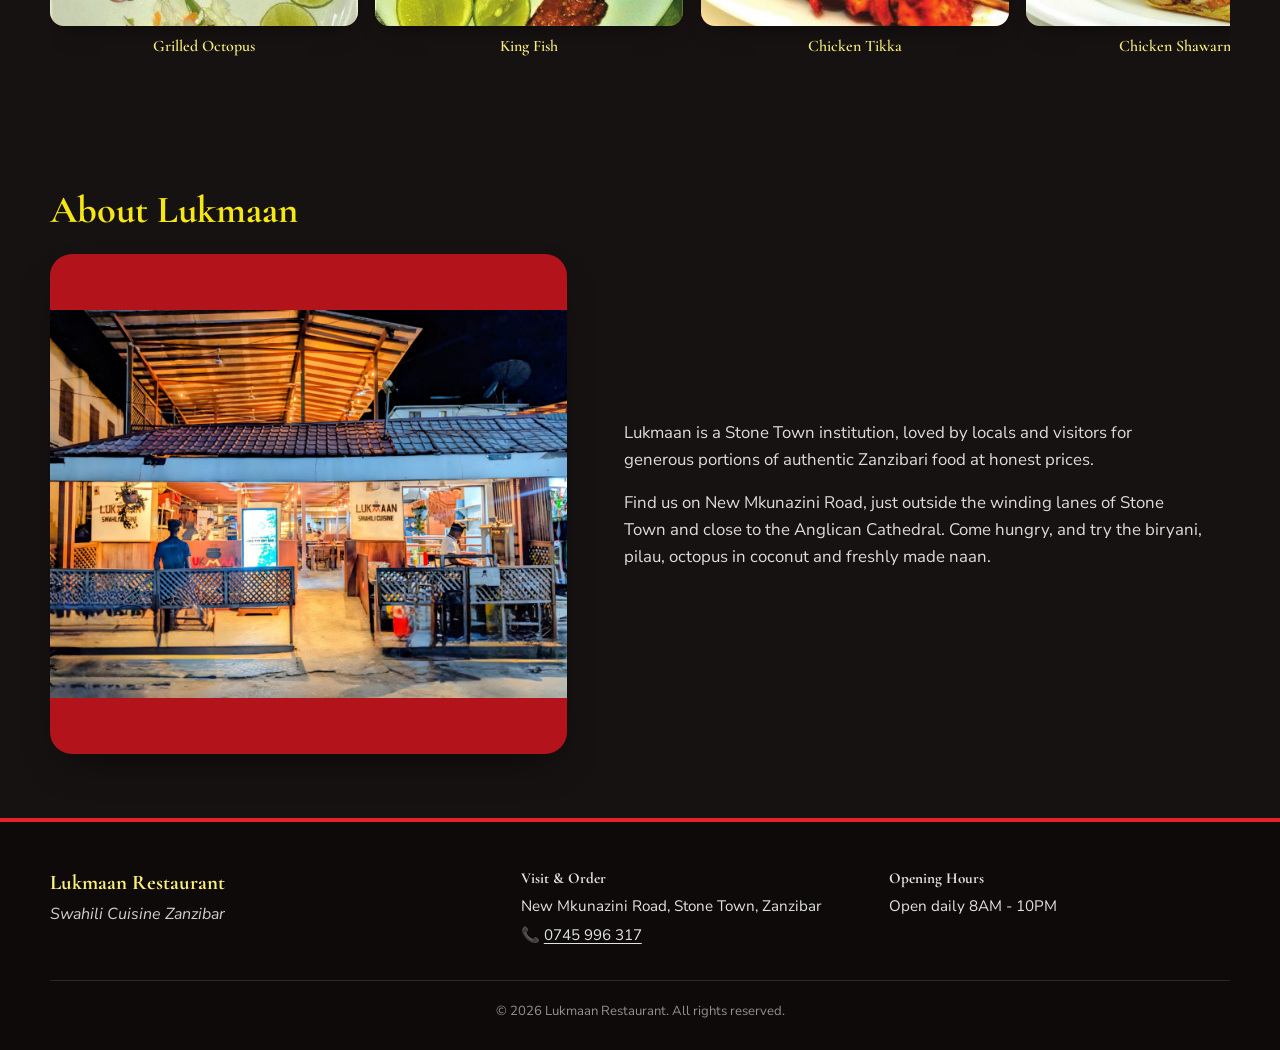
==== commit ec9db584: "Update index.html" ====
--- a/index.html
+++ b/index.html
@@ -134,7 +134,7 @@
       <h2 id="about-heading" class="section-heading section-heading--left">About Lukmaan</h2>
       <div class="about-inner">
         <div class="about-image-frame">
-          <img src="about.jpg" alt="Whole grilled fish with salad" loading="lazy" onerror="this.closest('.about-image-frame').classList.add('image-fallback')">
+          <img src="about.jpeg" alt="Whole grilled fish with salad" loading="lazy" onerror="this.closest('.about-image-frame').classList.add('image-fallback')">
           <div class="fallback-label" aria-hidden="true"><span>about.jpeg</span></div>
         </div>
         <div class="about-text">
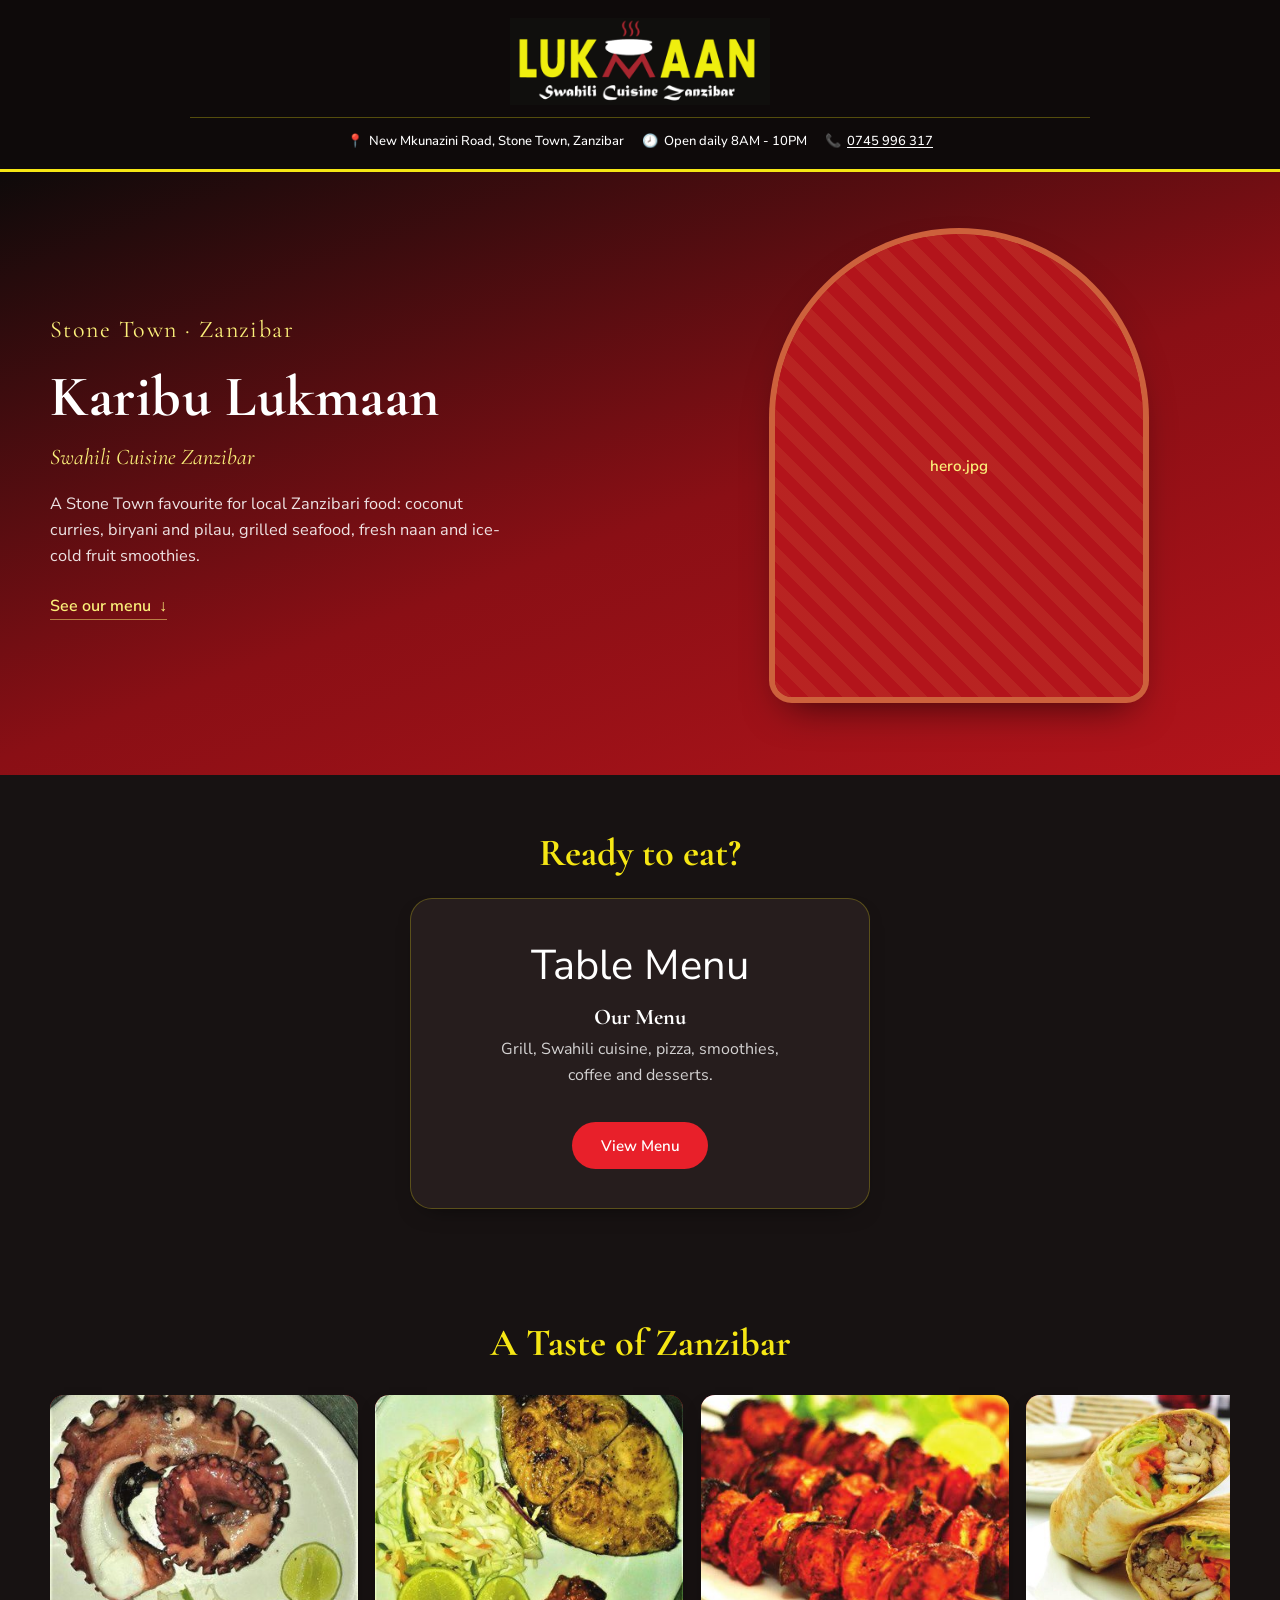
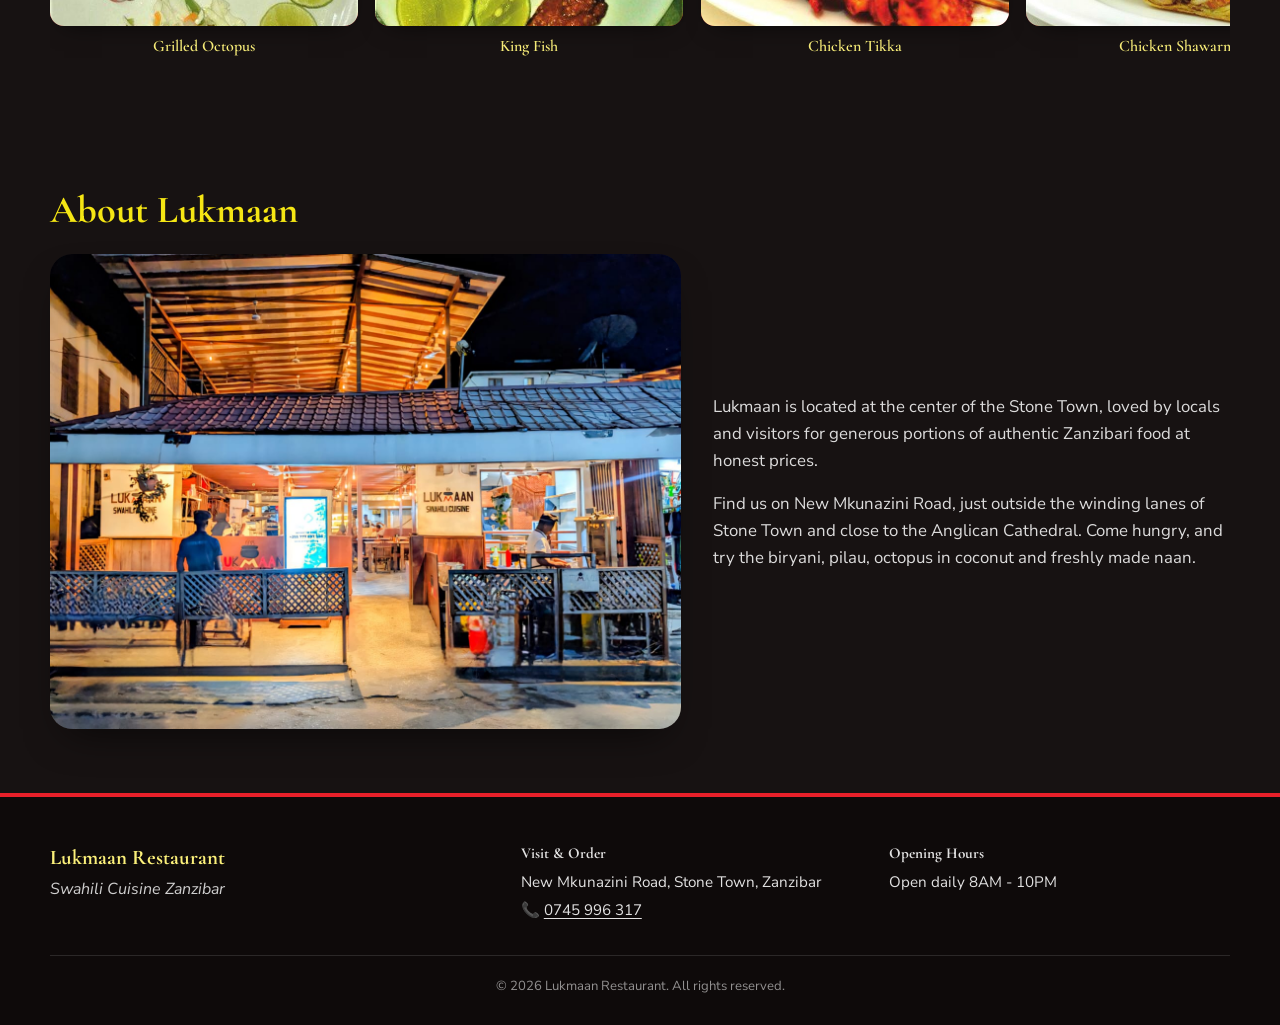
==== commit 17a99915: "Update index.html" ====
--- a/index.html
+++ b/index.html
@@ -138,7 +138,7 @@
           <div class="fallback-label" aria-hidden="true"><span>about.jpeg</span></div>
         </div>
         <div class="about-text">
-          <p>Lukmaan is a Stone Town institution, loved by locals and visitors for generous portions of authentic Zanzibari food at honest prices.</p>
+          <p>Lukmaan is located at the center of the Stone Town, loved by locals and visitors for generous portions of authentic Zanzibari food at honest prices.</p>
           <p>Find us on New Mkunazini Road, just outside the winding lanes of Stone Town and close to the Anglican Cathedral. Come hungry, and try the biryani, pilau, octopus in coconut and freshly made naan.</p>
         </div>
       </div>
--- a/style.css
+++ b/style.css
@@ -409,14 +409,20 @@
 
 .about-image-frame {
   position: relative;
-  aspect-ratio: 1080 / 1044;
+  aspect-ratio: 1280 / 962;    /* matches the restaurant photo */
   width: 100%;
   border-radius: var(--radius-lg);
   overflow: hidden;
-  background: var(--red);
+  background: var(--charcoal);
   box-shadow: var(--shadow-soft);
 }
-.about-image-frame img { width: 100%; height: 100%; object-fit: contain; display: block; }
+.about-image-frame img {
+  width: 100%;
+  height: 100%;
+  object-fit: cover;           /* fills the frame, no empty bars */
+  object-position: center 55%; /* keeps the signs and seating area in view */
+  display: block;
+}
 
 .about-text { max-width: var(--max-width); margin: 0 auto; }
 .about-text p {
@@ -496,7 +502,8 @@
   .hero-text { text-align: left; }
   .hero-copy { margin-left: 0; }
 
-  .about-inner { grid-template-columns: 0.9fr 1.1fr; }
+  /* Wider column for the landscape About photo */
+  .about-inner { grid-template-columns: 1.1fr 0.9fr; }
 
   .featured-track { grid-auto-columns: 27%; }
 
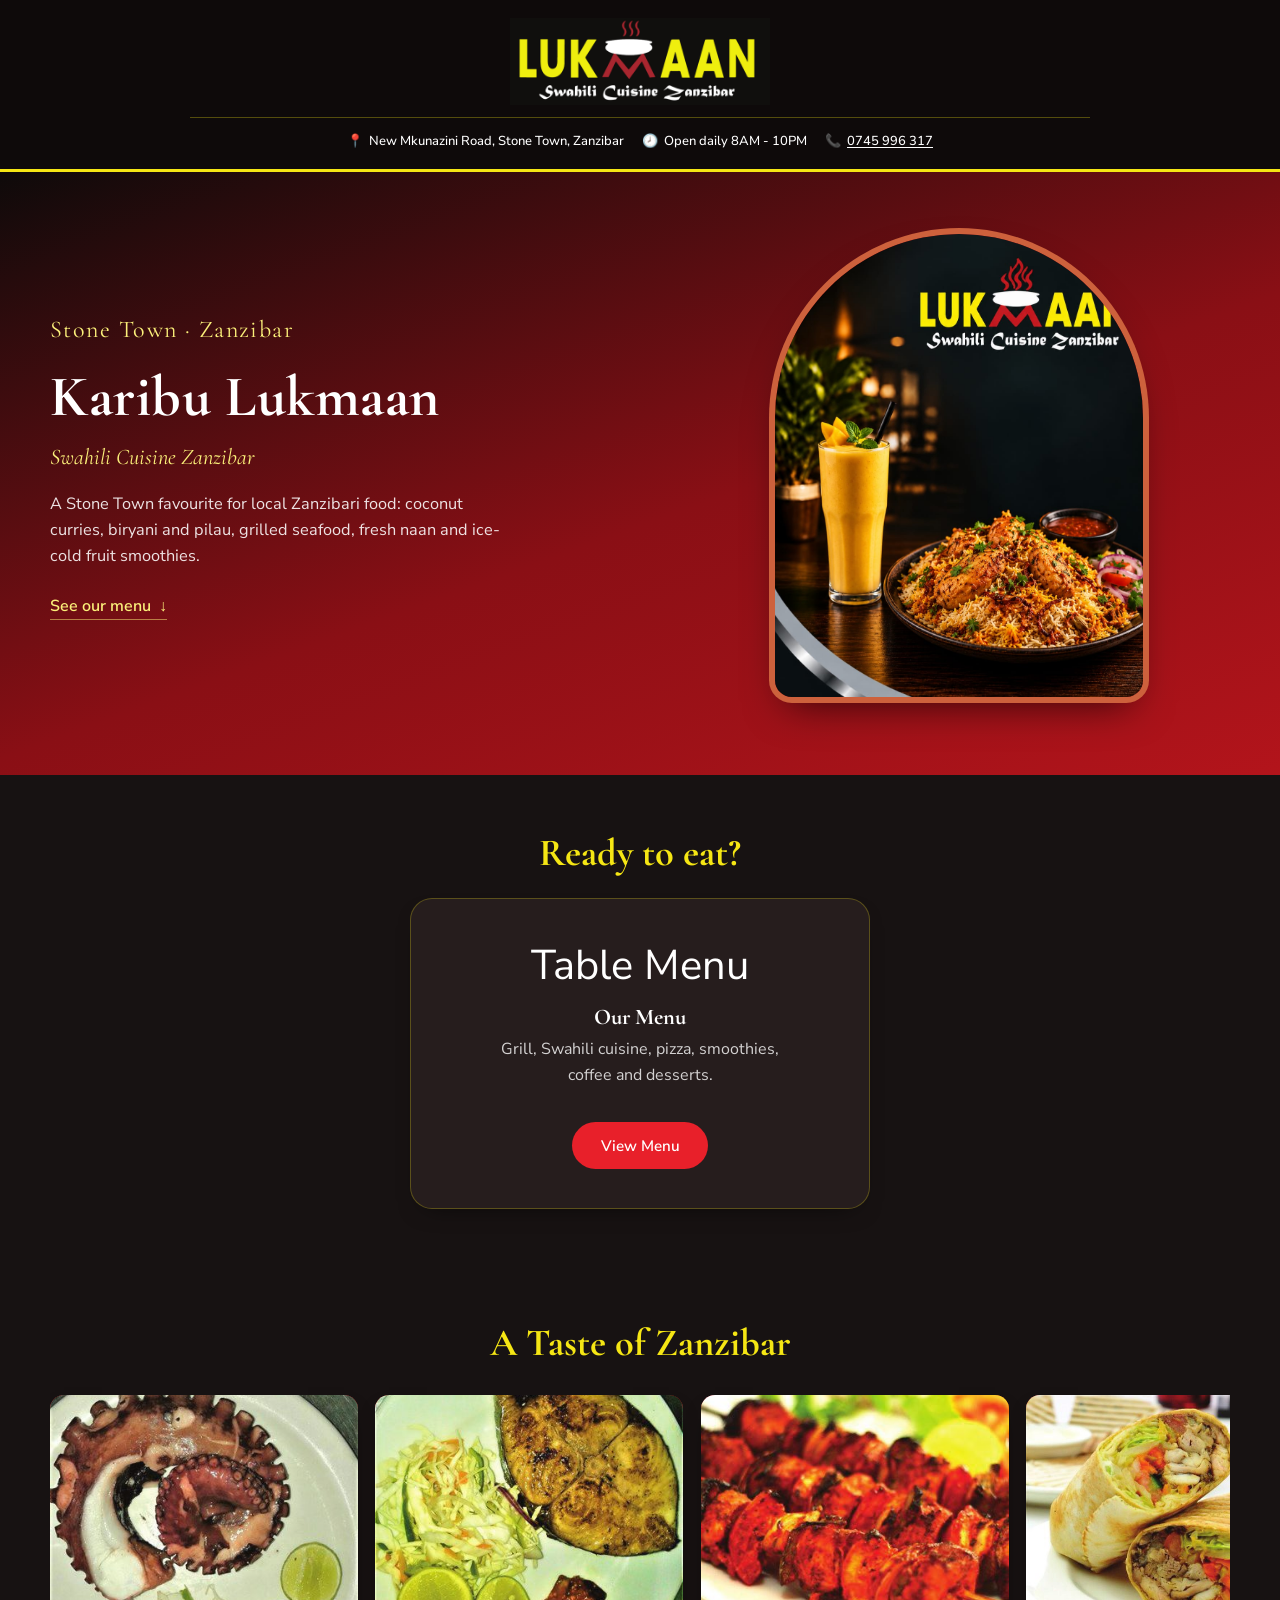
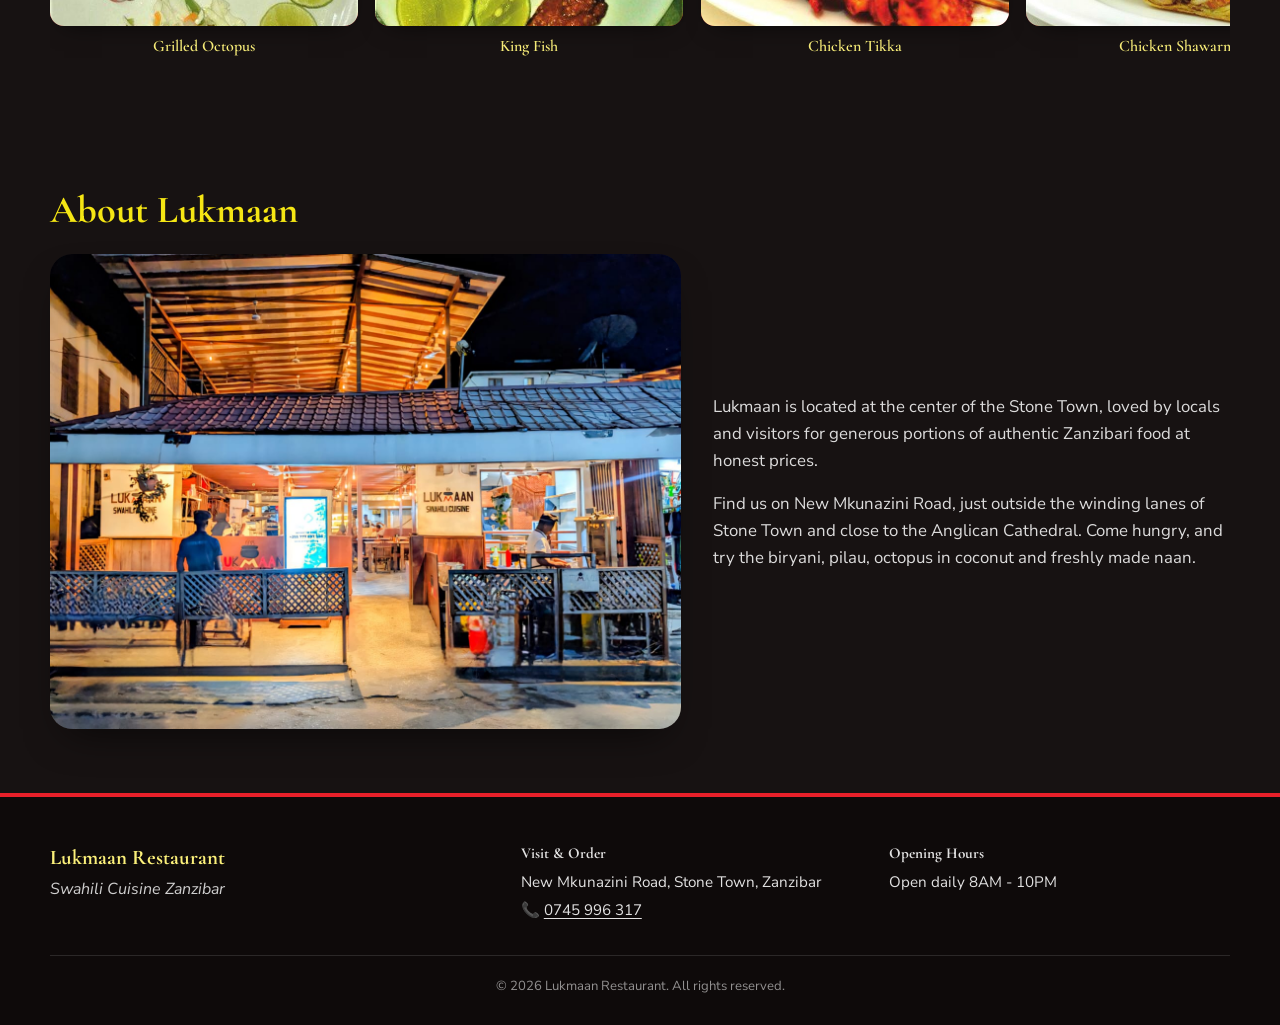
==== commit 1bb95b25: "Update index.html" ====
--- a/index.html
+++ b/index.html
@@ -58,7 +58,7 @@
 
         <div class="hero-media">
           <div class="hero-image-frame">
-            <img src="hero.jpg" alt="Grilled jumbo prawns with salad and lime at Lukmaan"
+            <img src="hero.jpeg" alt="Grilled jumbo prawns with salad and lime at Lukmaan"
                  class="hero-image"
                  onerror="this.closest('.hero-image-frame').classList.add('image-fallback')">
             <div class="fallback-label" aria-hidden="true"><span>hero.jpg</span></div>
